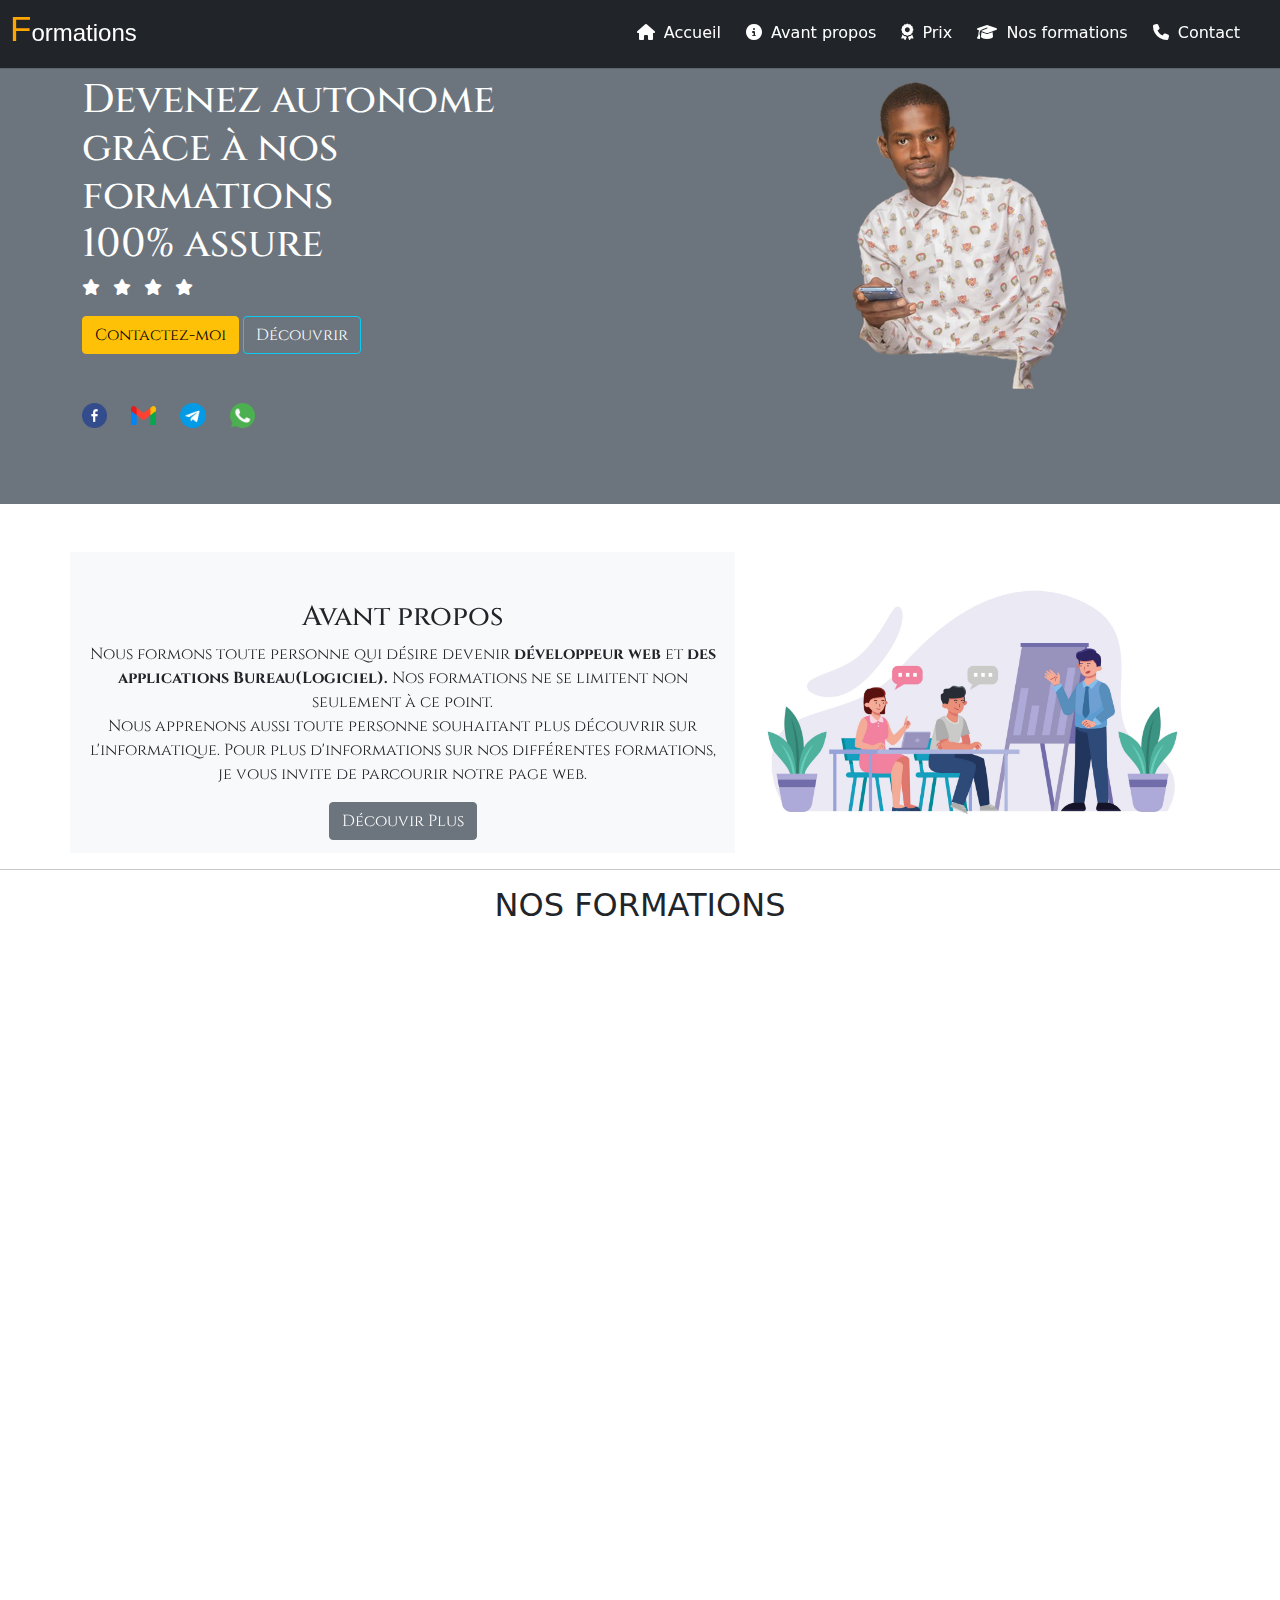
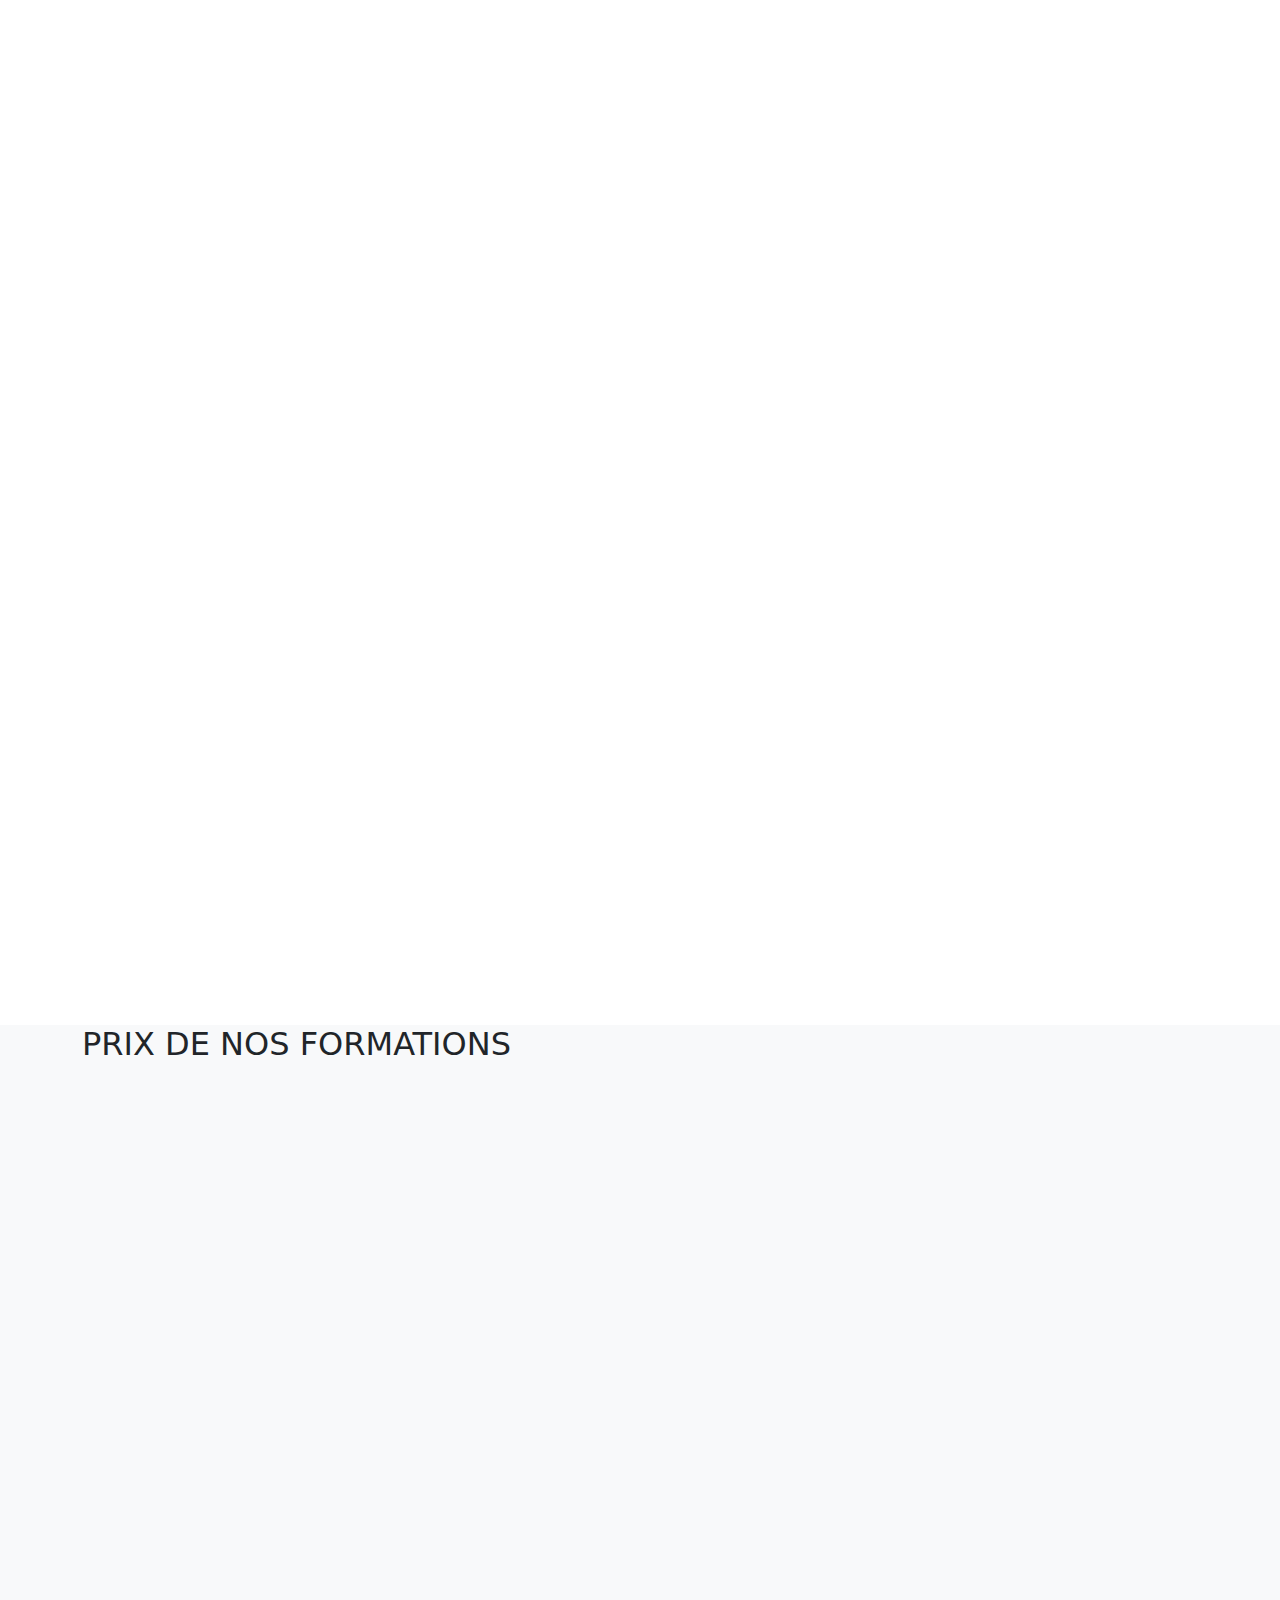
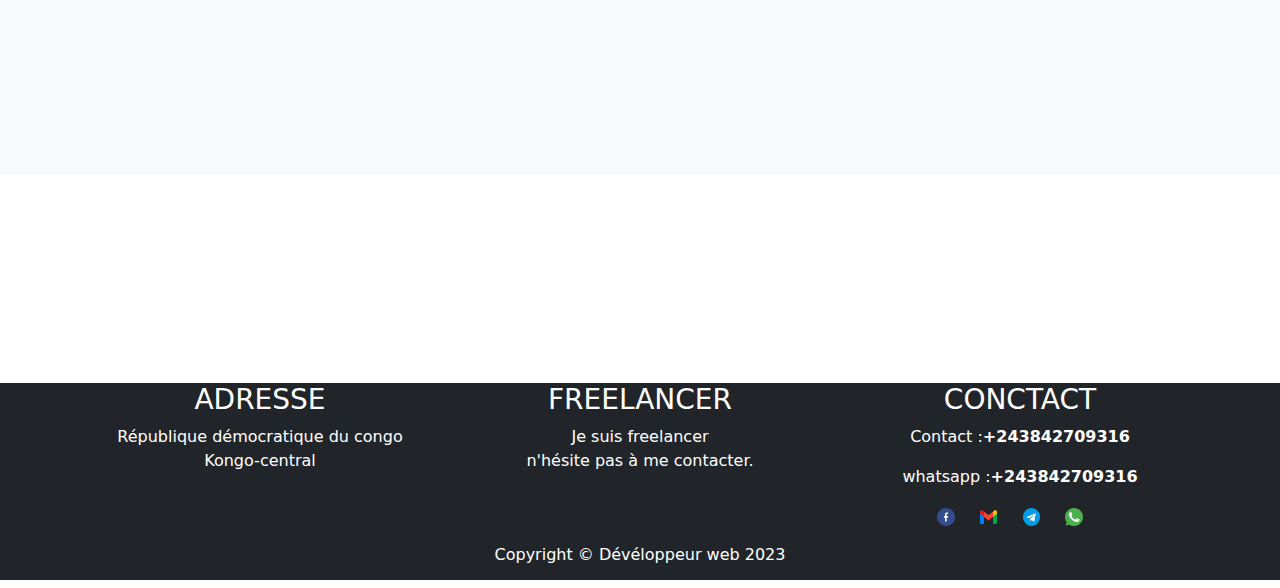
==== Formation.html @ 8c653d46 "premier Modification" ====
<!DOCTYPE html>
<html lang="fr">
<head>
    <meta charset="UTF-8">
    <meta name="viewport" content="width=device-width, initial-scale=1.0">
    <link rel="preconnect" href="https://fonts.googleapis.com">
<link rel="preconnect" href="https://fonts.gstatic.com" crossorigin>
<link href="https://fonts.googleapis.com/css2?family=Cinzel:wght@600&display=swap" rel="stylesheet">
    <link rel="preconnect" href="https://fonts.googleapis.com">
<link rel="preconnect" href="https://fonts.gstatic.com" crossorigin>
<link href="https://fonts.googleapis.com/css2?family=Poltawski+Nowy&display=swap" rel="stylesheet"> 
<link href="https://unpkg.com/aos@2.3.1/dist/aos.css" rel="stylesheet">
    <link rel="stylesheet" href="css/bootstrap.min.css">
    <link rel="stylesheet" href="fontAwsome/css/all.css">
    <title>Mes formations et leurs prix</title>
    <style>
        *{
            margin: 0;
            padding: 0;
            box-sizing: border-box;
        }
        body{
          background: #fff;
        }
      
        .navbar{
    box-shadow: 1px 1px 1px 1px;
    background-color: white;
    opacity: 5;
    z-index: 1;
    
}
nav h4{
    font-family: -apple-system, BlinkMacSystemFont, 'Segoe UI', Roboto, Oxygen, Ubuntu, Cantarell, 'Open Sans', 'Helvetica Neue', sans-serif;
}
nav h4::first-letter{
    font-size: 35px;
    color: orange;
}

.lien a:active{
  color: red;
}


.lien {
    margin-right: 20px;
   
}
.lien a{
    margin-right: 20px;
    text-decoration: none;
    color: #fff;
   
}
.navbar span{
    margin-left: 10px;
}
        .container-fluid{
            margin: 0;
            padding: 0;
        }
     
 

.menu img {
  width: 10%;
}

i{
  margin-right: 9px;
}

.cardre-img img {
  width: 8%;
}
.img-formation{
  width: 7%;
}
.haut{
    display: flex;
   justify-content: space-around;
    align-items: center;
   
    
}
.bar-menu{
  display: none;
  font-size: 35px;
    margin-right: 10px;
}
 
.sociaux img{
    width: 5%;
    margin-right: 20px;
}

.formulaire{
    display: flex;
    flex-direction: column;
}
.avantPropos{
  font-family: 'Cinzel', serif;
  
}
.message{
  font-family: 'Cinzel', serif;
}
.bar-ferme{
  font-size: 35px;
    margin-right: 10px;
    display: none;
    transition: 0.5s ease-in-out;
    
}

.vert{
   
   padding:2px;
   color: white;
   margin-top: 5px;

}
small{
   display: block;
}


@media screen and (max-width:991px){
  .haut{
    display: flex;
          flex-direction: column-reverse;
  }
  .img-formation{
        display: none;
    }

}

@media screen and (max-width:858px){
  .haut{
    display: flex;
          flex-direction: column-reverse;
  }

}

@media screen and (max-width:827px){
  .lien{
    display: flex;
          flex-direction: column;
          position: absolute;
          align-items: flex-start;
          left: 0;
          top: 100%;
          border-right: 1px solid wheat;
          padding:10px;
          background: #1ec;
          height:300px;
          width: 100vw;
          transform: translateY(-200%);
          transition: 0.5s ease-in-out;
  }
  .lien a{
    padding-bottom: 10px;
    font-size: 20px;
  }
  .bar-menu{
  display:block;
}
  .ameneMenu{
    transform: translate(0%);
 
}

  
  
  
}

@media screen and (max-width:768px){
    .img-formation{
        display: none;
    }

    .descrendre{
      margin-top: 20px;
    }
}
@media screen and (max-width:611px){
  
    .image{
        width: 420px;
        
  }

  .image img{
        width: 420px;
      
    }

}
@media screen and (max-width:375px) {
  .text{
    color: #fff;
    text-align:start !important;
  }
  .text-uppercase{
    text-align:start !important;
  }
  .s2{
    text-align:start !important;
  
}
.dis{
  display: none;
}
.image{
  margin-right: 120px;
}
.sociaux img{
  width: 10%;
}
.img-formation{
  width: 5%;
}
}
@media screen and (width:280px) {
  .image{
  margin-right: 120px;
}
  
}
    </style>
</head>
<body>
     <!--lien-->
     <nav class="navbar bg-dark position-fixed w-100">
      <span><h4 class="text-white">Formations</h4></span>
      <div class="lien">
        <a href="index.html"><i class="fa fa-home"></i>Accueil</a>
        <a href="#Apropos" class="enleve1">  <i id="i" class="fa fa-info-circle"></i>Avant propos</a>
        <a href="#prix" class="enleve2"><i class="fa fa-award"></i>Prix</a>
        <a href="#formation" class="enleve3"><i class="fa fa-graduation-cap"></i>Nos formations</a>
        <a href="#contact" class="enleve4"><i id="i" class="fa fa-phone"></i>Contact</a>
      </div>
      <h3 class="bar-menu text-white"> <i class="fa fa-bars"></i></h3>
      <h3 class="bar-ferme text-white"> <i class="fa fa-times"></i></h3>
    </nav>




  <!--formation-->
  <div class="container-fluid bg-secondary p-5 text-white">
    <div class="container haut">
          <div class="message">
            <h1> Devenez autonome grâce à nos formations <br>100% assure</h1>
            <div>
        <i class="fa fa-star " aria-hidden="true"></i>
        <i class="fa fa-star " aria-hidden="true"></i>
        <i class="fa fa-star " aria-hidden="true"></i>
        <i class="fa fa-star " aria-hidden="true"></i>
      </div>
            <a href="#contact" class="btn btn-warning mt-3" >Contactez-moi</a>
            <a href="#formation" class="btn btn-outline-info mt-3 text-white" >Découvrir</a>
            <div class="sociaux mt-5">
              <a href="https://web.facebook.com/profile.php?id=100079766285257&sk=about_contact_and_basic_info"><img src="media/facebook.png" alt=""></a>
              <a href="mailto:mlelonkongo@gmail.com"><img src="media/gmail.png" alt=""></a>
              <a href=""><img src="media/telegram.png" alt=""></a>
              <a href="https//wa.me/842709316"><img src="media/whatsapp.png" alt=""></a>
            </div>
          </div>
          
      <div class="image">
        <img src="images/DSC_2250_prev_ui.png" alt="" class="">
      
        
      </div>
    </div>
  </div>


<!--Avant propos-->
<div class="container-fluid ">
  <div class="container mt-5">
    <div class="row">
    <div class="col-md-7  text-center bg-light pt-5 avantPropos" data-aos="flip-left">
      <h3 id="Apropos">Avant propos</h3>
      <P>Nous formons toute personne qui désire devenir <b> développeur web </b> et <b> des applications Bureau(Logiciel). </b> Nos formations ne se limitent non seulement à ce point. <br>
         Nous apprenons aussi toute personne souhaitant  plus découvrir sur l'informatique. Pour plus d'informations sur nos différentes formations, je  vous invite de parcourir notre page web. </P>
    <a href="#formation" class="btn btn-secondary">Découvir Plus</a>
        </div>

    <div class="col-md-5   text-center" data-aos="flip-left">
      <img src="images/bg.jpg" class="img-fluid" alt="">
    </div>
  </div>              
  </div>


</div>
 <!--formation-->
 <hr>
<div class="container-fluid mescarte">
  <h2 id="formation" class="text-center nosformation"> NOS FORMATIONS</h2>
 <div class="container">

  <div class="row d-flex justify-content-center py-4 p-2">
    <!--Ma prémiere carte-->
      <div class="col-md-5 bg-light shadow me-2 p-3 mt-5 border-5"  data-aos="flip-up">
          <div class="cardre-img py-2 ">
              <img src="icon/2303128_bookmark_favourite_marked_special_star_icon (1).png" alt="">
              <img src="icon/2303128_bookmark_favourite_marked_special_star_icon (1).png" alt="">
              <img src="icon/2303128_bookmark_favourite_marked_special_star_icon (1).png" alt="">
             
          </div>
          <h4 class="text-primary">Devenez développeur de site web  avec HTML5 et CSS3 et Apprenez à concevoir des sites web reponsives</h4>
          <p>Nous formons  toute personne qui désire  dévenir  developpeur  de site web  avec HTML5 et CSS3 pendant <b>  1 mois </b> et devenir professionnel ou professionnelle</p>
          <a href="#contact" class="btn btn-primary m-2"><i id="i" class="fa fa-phone"></i>Contactez-moi</a>
          
           
            
      </div>

  <!--Ma deuxième carte-->
      <div class="col-md-5 bg-light mt-5 shadow p-3 "  data-aos="flip-up">
          <div class="cardre-img py-2">
              <img src="icon/2303128_bookmark_favourite_marked_special_star_icon (1).png" alt="">
              <img src="icon/2303128_bookmark_favourite_marked_special_star_icon (1).png" alt="">
              <img src="icon/2303128_bookmark_favourite_marked_special_star_icon (1).png" alt="">
          </div>
          <h4 class="text-primary  ">commencez,développez et créez vos sites web rapiditement avec le framework Bootstrap 5</h4>
          <p>Nous formons egalement toute personne avec Bootstrap 5 désirant créer des sites web et de page web fantastique, facilement et rapidement en seulement <b> 3 semaines </b></p>
          <a href="#contact" class="btn btn-light shadow text-info  m-2"><i id="i" class="fa fa-phone"></i>Contactez moi</a>
      </div>



    <!--Ma troisième carte-->
        <div class="col-md-5 bg-light shadow me-2 p-3 mt-5"  data-aos="flip-up">
          <div class="cardre-img py-2">
              <img src="icon/2303128_bookmark_favourite_marked_special_star_icon (1).png" alt="">
              <img src="icon/2303128_bookmark_favourite_marked_special_star_icon (1).png" alt="">
              <img src="icon/2303128_bookmark_favourite_marked_special_star_icon (1).png" alt="">
          </div>
          <h4 class="text-primary  ">Devenez  developpeur front-end,en apprenant le langage javascript pour concevoir de sites web dynamique  </h4>
          <p>Nous  formons aussi, toute personne  désirant devenir développeur web front-end, de  maitriser le  langage javascript enfin de concevoir de sites web dynamiques en <b>1 mois</b></p>
          <a href="#contact" class="btn btn-success shadow m-2"><i id="i" class="fa fa-phone"></i>Contactez moi</a>
        </div>
     


    <!--Ma quatrième carte-->
      <div class="col-md-5  bg-light shadow p-3 mt-5"  data-aos="flip-up">
        <div class="cardre-img ">
            <img src="icon/2303128_bookmark_favourite_marked_special_star_icon (1).png" alt="">
            <img src="icon/2303128_bookmark_favourite_marked_special_star_icon (1).png" alt="">
            <img src="icon/2303128_bookmark_favourite_marked_special_star_icon (1).png" alt="">
        </div>
        <h4 class="text-primary  ">Apprendre à connecter vos sites web avec une base de donnée en utilisant le langage de programmation PHP</h4>
        <p>Apprenez à interagir avec une base de donnée, en connectant vos sites web  avec ce dernier(base de donnée), nous vous formons à manipuler le langage de programmation PHP, afin de réaliser cette connexion.
          
        </p>
        <a href="#contact" class="btn btn-danger m-2"><i id="i" class="fa fa-phone"></i>Contactez moi</a>
      </div>

    



       <!--Ma cinquieme carte-->
       <div class="col-md-5 bg-light shadow me-2 p-3 mt-5"  data-aos="flip-up">
        <div class="cardre-img py-2">
            <img src="icon/2303128_bookmark_favourite_marked_special_star_icon (1).png" alt="">
            <img src="icon/2303128_bookmark_favourite_marked_special_star_icon (1).png" alt="">
            <img src="icon/2303128_bookmark_favourite_marked_special_star_icon (1).png" alt="">
        </div>
        <h4 class="text-primary  ">Apprenez et maitrisez  à installer un système windows et à interconnecter des ordinateurs via un reséau local </h4>
        <p>Nous vous formons, à installer des systèmes exploitations windows et l'interconnection des machines entre eux via un réseau informatique enfin de partager les données entre des ordinateur  en <b> une semaine</b></p>
        <a href="#contact" class="btn btn-secondary shadow m-2"><i id="i" class="fa fa-phone"></i>Contactez moi</a>
      </div>
   


  <!--Ma sixieme carte-->
    <div class="col-md-5  bg-light shadow p-3 mt-5"  data-aos="flip-up">
      <div class="cardre-img py-2">
          <img src="icon/2303128_bookmark_favourite_marked_special_star_icon (1).png" alt="">
          <img src="icon/2303128_bookmark_favourite_marked_special_star_icon (1).png" alt="">
          <img src="icon/2303128_bookmark_favourite_marked_special_star_icon (1).png" alt="">
      </div>
      <h4 class="text-primary  ">Création des setup</h4>
      <br class="dis">
      <br class="dis">
      <p>Apprenez et maîtrisez  à créer des setup de tout le programme de A et Z grâce à nos formations, pour une durée une semaine </b>
      </p>
      <a href="#contact" class="btn btn-info descrendre m-2"><i id="i" class="fa fa-phone"></i>Contactez moi</a>
    </div>






     <!--Ma septième carte-->
     <div class="col-md-5 bg-light shadow me-2 p-3 mt-5"  data-aos="flip-up">
      <div class="cardre-img py-2">
          <img src="icon/2303128_bookmark_favourite_marked_special_star_icon (1).png" alt="">
          <img src="icon/2303128_bookmark_favourite_marked_special_star_icon (1).png" alt="">
          <img src="icon/2303128_bookmark_favourite_marked_special_star_icon (1).png" alt="">
      </div>
      <h4 class="text-primary  ">Apprenez les bases de langage Java et du C#, et devenez un créateur des application  bureau(ordinateur) en concevant de logiciels avec ces derniers  </h4>
      <p>Apprenez les bases de langages java et C# concevoir des applications d'entreprises  avec ce dernier en <b>1 mois</b></p>
      <a href="#contact" class="btn btn-secondary shadow m-2"><i id="i" class="fa fa-phone"></i>Contactez moi</a>
    </div>
 


<!--Ma huitiem carte-->
  <div class="col-md-5  bg-light shadow p-3 mt-5"  data-aos="flip-up">
    <div class="cardre-img py-4">
        <img src="icon/2303128_bookmark_favourite_marked_special_star_icon (1).png" alt="">
        <img src="icon/2303128_bookmark_favourite_marked_special_star_icon (1).png" alt="">
        <img src="icon/2303128_bookmark_favourite_marked_special_star_icon (1).png" alt="">
    </div>
    <h4 class="text-primary  ">Apprenez l'algorithme et les bases du langage python</h4>
    <p>Apprenez et maîtrisez  les bases d'algorithme enfin de nager dans le monde de la programmation et Apprenez le langage python en <b> 4 semaines</b>  et <b> 2 semaines</b> pour d'algorithmique
    </p>
    <a href="#contact" class="btn btn-info descrendre m-2"><i id="i" class="fa fa-phone"></i>Contactez moi</a>
  </div>
    </div>
</div>
</div>

  </div>


</div>

<!--PRIX DE NOS FORMATIONS-->
<div class="container-fluid justify-content-center bg-light">
  <div class="container ">
    <h2 id="prix" class="prixFormation">PRIX DE NOS FORMATIONS</h2>
    <dv class="container">
      <div class="row">
      <!--1-->
        <div class="col-md-4 bg-white text-center mt-3 shadow p-2" data-aos="flip-left"
        data-aos-easing="ease-out-cubic"
        data-aos-duration="2000">
          <h5 class="text-center">HTML5 ET CSS3</h5>
          <p>48.000fc au lieu de <del>50.000fc</del>  <br> pour un mois</p>
         

             <div class="icon bg-primary mb-2">
              <i class="fa fa-arrow-right"></i>
             </div>
        </div>
 

 <!--2-->
        <div class="col-md-4 bg-white text-center  mt-3 shadow p-2"data-aos="flip-left"
        data-aos-easing="ease-out-cubic"
        data-aos-duration="2000">
          <h5 class="text-center">BOOSTSTRAP 5</h5>
          <p>40.000fc au lieu de <del>43.000fc</del> <br> pour 3 semaines</p>
             <div class="icon bg-info">
              <i class="fa fa-arrow-right"></i>
             </div>
        </div>
 <!--3-->
        <div class="col-md-4 bg-white text-center  mt-3 shadow p-2" data-aos="flip-left"
        data-aos-easing="ease-out-cubic"
        data-aos-duration="2000">
          <h5 class="text-center">JAVASCRIPT</h5>
          <p>46.000fc au lieu de <del>48.000fc</del> <br> pour 1 mois </p>
             <div class="icon bg-success">
              <i class="fa fa-arrow-right"></i>
              
             </div>
        </div>

        <!--4-->
        <div class="col-md-4 bg-white text-center  mt-3 shadow p-2" data-aos="flip-left"
        data-aos-easing="ease-out-cubic"
        data-aos-duration="2000">
          <h5 class="text-center">PHP</h5>
          <p>42.000fc au lieu de <del>45.000fc</del> <br>  pour 1 mois </p>
          <br>
             <div class="icon bg-danger">
              <i class="fa fa-arrow-right"></i>
              
             </div>
        </div>
        <!--5-->
        <div class="col-md-4 bg-white text-center  mt-3 shadow p-3" data-aos="flip-left"
        data-aos-easing="ease-out-cubic"
        data-aos-duration="2000">
          <h5 class="text-center">Creation d'un Setup</h5>
      <p>Creation d'un setup(installateur) à 15.000fc au lieu de   <del>21.000fc</del>  pour une semaine </p>
             <div class="icon bg-warning">
              <i class="fa fa-arrow-right"></i>
               </div>
        </div>
        <!--6-->
        <div class="col-md-4 bg-white text-center  mt-3 shadow p-1" data-aos="flip-left"
        data-aos-easing="ease-out-cubic"
        data-aos-duration="2000">
          <h5 class="text-center">CREATION DES APPLICATIONS BUREAU AVEC JAVA</h5>
          <p>45.000fc au lieu de <del>50.000fc</del> pour 1 mois  </p>
          <br>
             <div class="icon bg-primary mb-2">
              <i class="fa fa-arrow-right"></i>
             
             </div>
        </div>
 <!--7-->
 <div class="col-md-4 bg-white text-center mt-3 shadow p-1" data-aos="flip-left"
 data-aos-easing="ease-out-cubic"
 data-aos-duration="2000">
  <h5 class="text-center">CREATION DES APPLICATIONS BUREAU AVEC C#</h5>
  <p>45.000fc au lieu de <del>50.000fc</del> <br>  pour 1 mois </p>
     <div class="icon bg-primary">
      <i class="fa fa-arrow-right"></i>
      
     </div>
</div>
 

<!--8-->
<div class="col-md-4 bg-white text-center mt-3 shadow p-1"data-aos="flip-left"
data-aos-easing="ease-out-cubic"
data-aos-duration="2000">
  <h5 class="text-center">INSTALLATION DE SYSTEME D'EXPLOITATION</h5>
  <p>19.500fc au lieu de <del>25.000fc</del> <br> pour une semaine </p>
     <div class="icon bg-primary">
      <i class="fa fa-arrow-right"></i>
      
     </div>
</div>
 <!--9-->
 <div class="col-md-4 bg-white text-center mt-3 shadow" data-aos="flip-left"
 data-aos-easing="ease-out-cubic"
 data-aos-duration="2000">
  <h5 class="text-center texte">INSTALLATION DES LOGICIELS ET TELECHARGEMENT DES LOGICIELS</h5>
  <p>10.000fc au lieu de <del>15.000fc</del> <br> pour une semaine </p>
     <div class="icon bg-primary">
      <i class="fa fa-arrow-right"></i>
      
     </div>
</div>
 <!--10-->
 <div class="col-md-4 bg-white text-center mt-3 shadow" data-aos="flip-left"
 data-aos-easing="ease-out-cubic"
 data-aos-duration="2000">
  <h5 class="text-center">BASE DE PYTHON</h5>
  <p>25.000fc au lieu de <del>35.000fc</del> <br> pour 3 semaines</p>
     <div class="icon bg-primary">
      <i class="fa fa-arrow-right"></i>
      
     </div>
</div>
 <!--11-->
 <div class="col-md-4 bg-white text-center mt-3 shadow" data-aos="flip-left"
 data-aos-easing="ease-out-cubic"
 data-aos-duration="2000">
  <h5 class="text-center">BASE D'ALGORITHME</h5>
  <p>26.000fc au lieu de <del>35.000fc</del> <br> pour 3 semaines </p>
     <div class="icon bg-primary">
      <i class="fa fa-arrow-right"></i>
      <a href="" class="text-dark"></a>
     </div>
</div>

<div class="col-md-4 bg-white text-center mt-3 shadow" data-aos="flip-left"
data-aos-easing="ease-out-cubic"
data-aos-duration="2000">
  <h5 class="text-center">APPRENDRE WORD</h5>
  <p>35.000fc au lieu de <del>38.000fc</del> </p>
     <div class="icon bg-primary">
      <i class="fa fa-arrow-right"></i>
     
     </div>
</div>   
      </div>
    </dv>
  </div>
</div>


<div class="container justify-content-center">
  <div class="row">
    <div class="col-md-4  text-center mt-3 shadow" data-aos="flip-left"
    data-aos-easing="ease-out-cubic"
    data-aos-duration="2000">
      <h5 class="text-center">INTERCONNECTION DES ORDINATEUR VIA UN RESEAU LOCAL</h5>
      <p>30.000fc au lieu de <del>33.000fc</del>  pour une semaine </p>
         <div class="icon bg-secondary">
          <i class="fa fa-arrow-right"></i>
         </div>
    </div>

    <div class="col-md-4 text-center mt-3 shadow" data-aos="flip-left"
    data-aos-easing="ease-out-cubic"
    data-aos-duration="2000">
      <h5 class="text-center">ANGULAR</h5>
      <p>40.000fc au lieu de <del>45.000fc</del><br> pour 4 semaines </p>
         <div class="icon bg-secondary">
          <i class="fa fa-arrow-right"></i>
         </div>
    </div>

    
    </div>
  </div>
</div>

<!--pied-->
 
<div class="container-fluid bg-dark mt-4">
<div class="container">
  <div class="row">
    <div class="col-md-4">
      <h3 class="text-white text-center">ADRESSE</h3>
        <p class="text-center text-white">République démocratique du congo <br> Kongo-central
          </p>
    </div>
    <div class="col-md-4">
      <h3 class="text-white text-center">FREELANCER</h3>
      <p class="text-center text-white">Je suis freelancer <br>n'hésite pas à me contacter.</p>
     
    </div>
    <div class="col-md-4 text-center">
      <h3 class="text-white" id="contact">CONCTACT</h3>
      <p class="text-center text-white"> Contact :<b>+243842709316</b></p>
                  <p class="text-center text-white"> whatsapp :<b>+243842709316</b></p>
                  <div class="sociaux text-center pb-3">
                    <a href="https://web.facebook.com/profile.php?id=100079766285257&sk=about_contact_and_basic_info"><img src="media/facebook.png" alt=""></a>
                     <a href="mailto:mlelonkongo@gmail.com"><img src="media/gmail.png" alt=""></a>
                     <a href=""><img src="media/telegram.png" alt=""></a>
                     <a href="https//wa.me/+243842709316"><img src="media/whatsapp.png" alt=""></a>
                  </div>
    </div>
  </div>
  <h6 class="text-center text-white pb-3">Copyright © Dévéloppeur web 2023</h6>
</div>
</div>
 


    <script defer src="js/bootstrap.min.js"></script>
    <script src="https://unpkg.com/aos@2.3.1/dist/aos.js"></script>
    <script> const lien=document.querySelector(".lien");
      const barmenu=document.querySelector(".bar-menu");
      const message=document.getElementById('message');
      const email=document.getElementById('email');
      const barFerme=document.querySelector('.bar-ferme');
      const enleve1=document.querySelector(".enleve1");
      const enleve2=document.querySelector(".enleve2");
      const enleve3=document.querySelector(".enleve3");
      const enleve4=document.querySelector(".enleve4");
      


      barmenu.addEventListener("click", ()=>{
         lien.classList.toggle('ameneMenu');
         barFerme.style.display="block";
       barmenu.style.display="none";
         
       
      })

      barFerme.addEventListener("click", ()=>{
         lien.classList.toggle('ameneMenu');
         barFerme.style.display="none";
         barmenu.style.display="block";

         
         
       
      })
          
      
     //enleve lors du click a
      enleve1.addEventListener("click",()=>{
        lien.classList.remove("ameneMenu");
        barFerme.style.display="none";
        barmenu.style.display="block";
       
      });
      enleve2.addEventListener("click",()=>{
        lien.classList.remove("ameneMenu");
        barFerme.style.display="none";
        barmenu.style.display="block";
       
      });
      enleve3.addEventListener("click",()=>{
        lien.classList.remove("ameneMenu");
        barFerme.style.display="none";
        barmenu.style.display="block";
       
      });
      enleve4.addEventListener("click",()=>{
        lien.classList.remove("ameneMenu");
        barFerme.style.display="none";
        barmenu.style.display="block";
       
      });
      


      

      const obs= new IntersectionObserver((ent) => {
          for (const entr of ent) {
            if(entr.isIntersecting){
              entr.target.animate([
              {transform: 'translateX(1000px)',opacity:0},
                {transform: 'translateY(0)',opacity:2},
                
              ], {
                duration:1500
            })
          }
          }
          
        })
        obs.observe(document.querySelector('.prixFormation'));


        const observer= new IntersectionObserver((enties) => {
          for (const entry of enties) {
            if(entry.isIntersecting){
              entry.target.animate([
                {transform: 'translateY(-100px)',opacity:0},
                {transform: 'translateY(0)',opacity:2},
              ], {
                duration:1500
            })
          }
          } 
        })
       
        observer.observe(document.querySelector('.image'));
      


        const observ= new IntersectionObserver((enties) => {
          for (const entry of enties) {
            if(entry.isIntersecting){
              entry.target.animate([
                {transform: 'translate(-100px)',opacity:0},
                {transform: 'translate(0)',opacity:2},
              ], {
                duration:1500
            })
          }
          } 
        })
       
        observ.observe(document.querySelector('.message'));
        observ.observe(document.querySelector('.nosformation'));
      

      
</script>
<script>
  AOS.init();
</script>
</body>
</html>
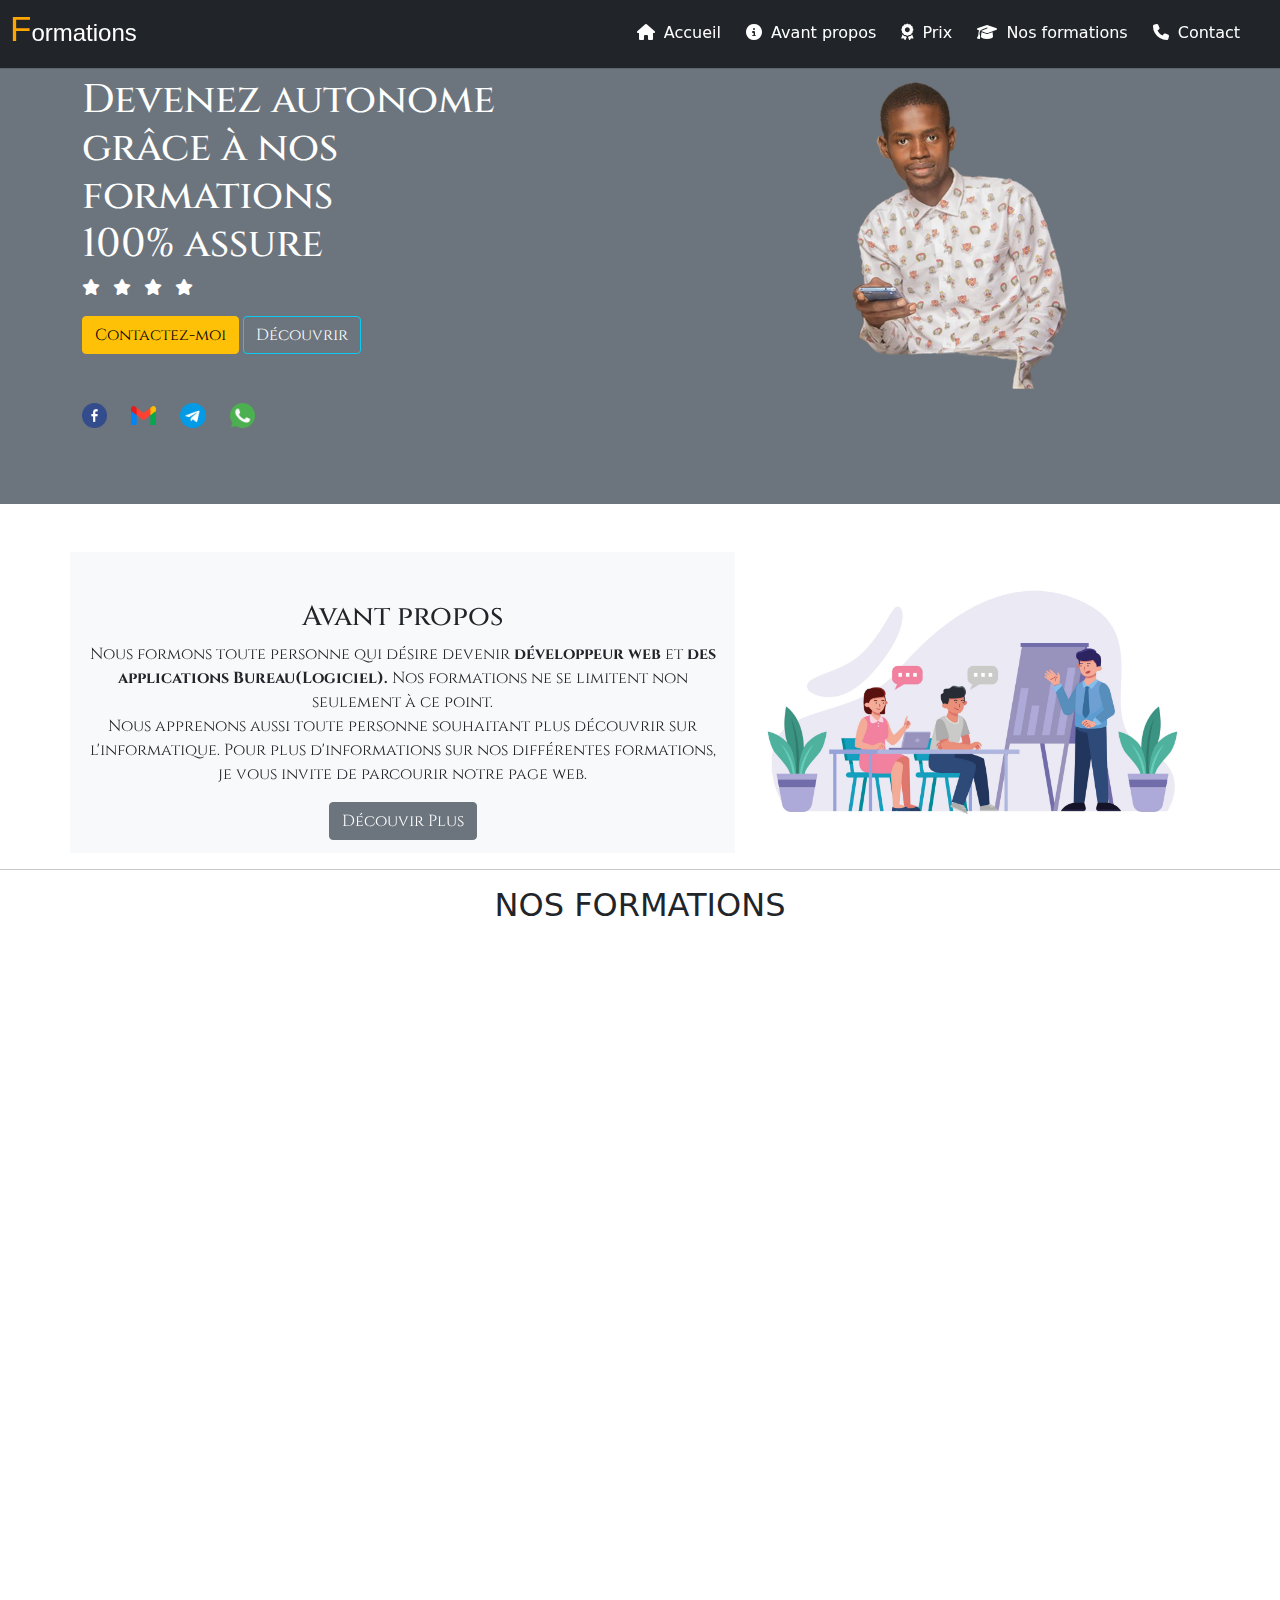
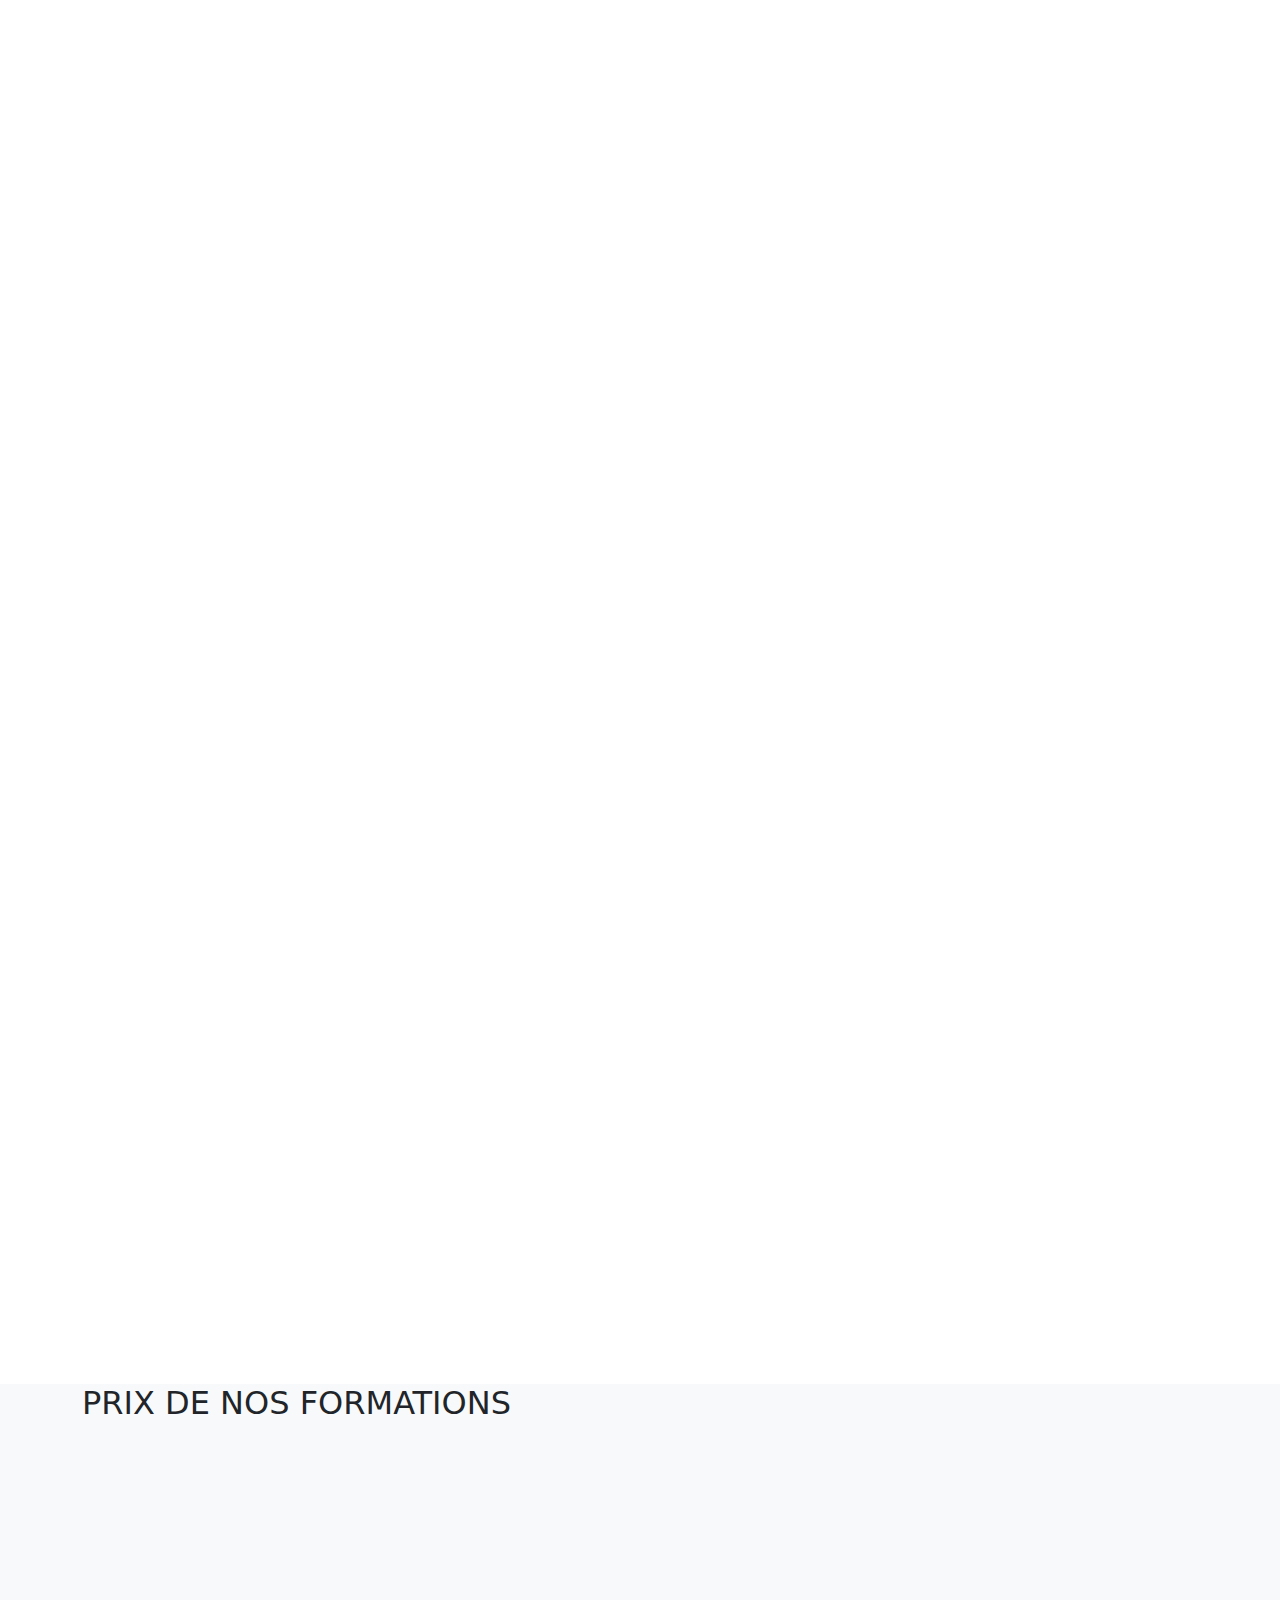
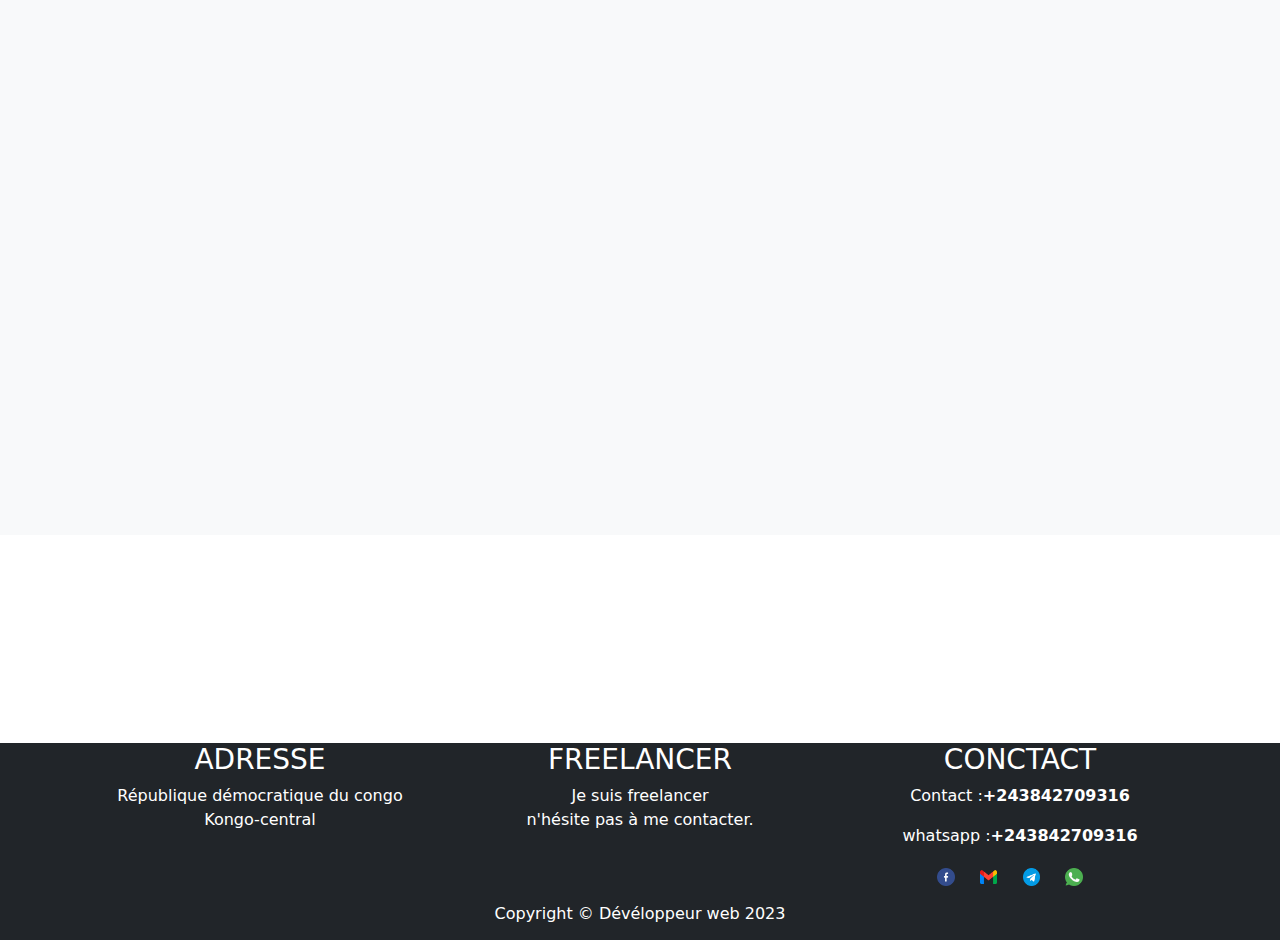
==== commit ef0180ed: "deuxieme modification" ====
--- a/Formation.html
+++ b/Formation.html
@@ -430,6 +430,22 @@
     <a href="#contact" class="btn btn-info descrendre m-2"><i id="i" class="fa fa-phone"></i>Contactez moi</a>
   </div>
     </div>
+</div>
+</div>
+
+<!-- neuf carte-->
+<div class="col-md-5  bg-light shadow p-3 mt-5"  data-aos="flip-up">
+  <div class="cardre-img py-4">
+      <img src="icon/2303128_bookmark_favourite_marked_special_star_icon (1).png" alt="">
+      <img src="icon/2303128_bookmark_favourite_marked_special_star_icon (1).png" alt="">
+      <img src="icon/2303128_bookmark_favourite_marked_special_star_icon (1).png" alt="">
+  </div>
+  <h4 class="text-primary  ">Apprenez l'algorithme et les bases du langage python</h4>
+  <p>Apprenez et maîtrisez  les bases d'algorithme enfin de nager dans le monde de la programmation et Apprenez le langage python en <b> 4 semaines</b>  et <b> 2 semaines</b> pour d'algorithmique
+  </p>
+  <a href="#contact" class="btn btn-info descrendre m-2"><i id="i" class="fa fa-phone"></i>Contactez moi</a>
+</div>
+  </div>
 </div>
 </div>
 
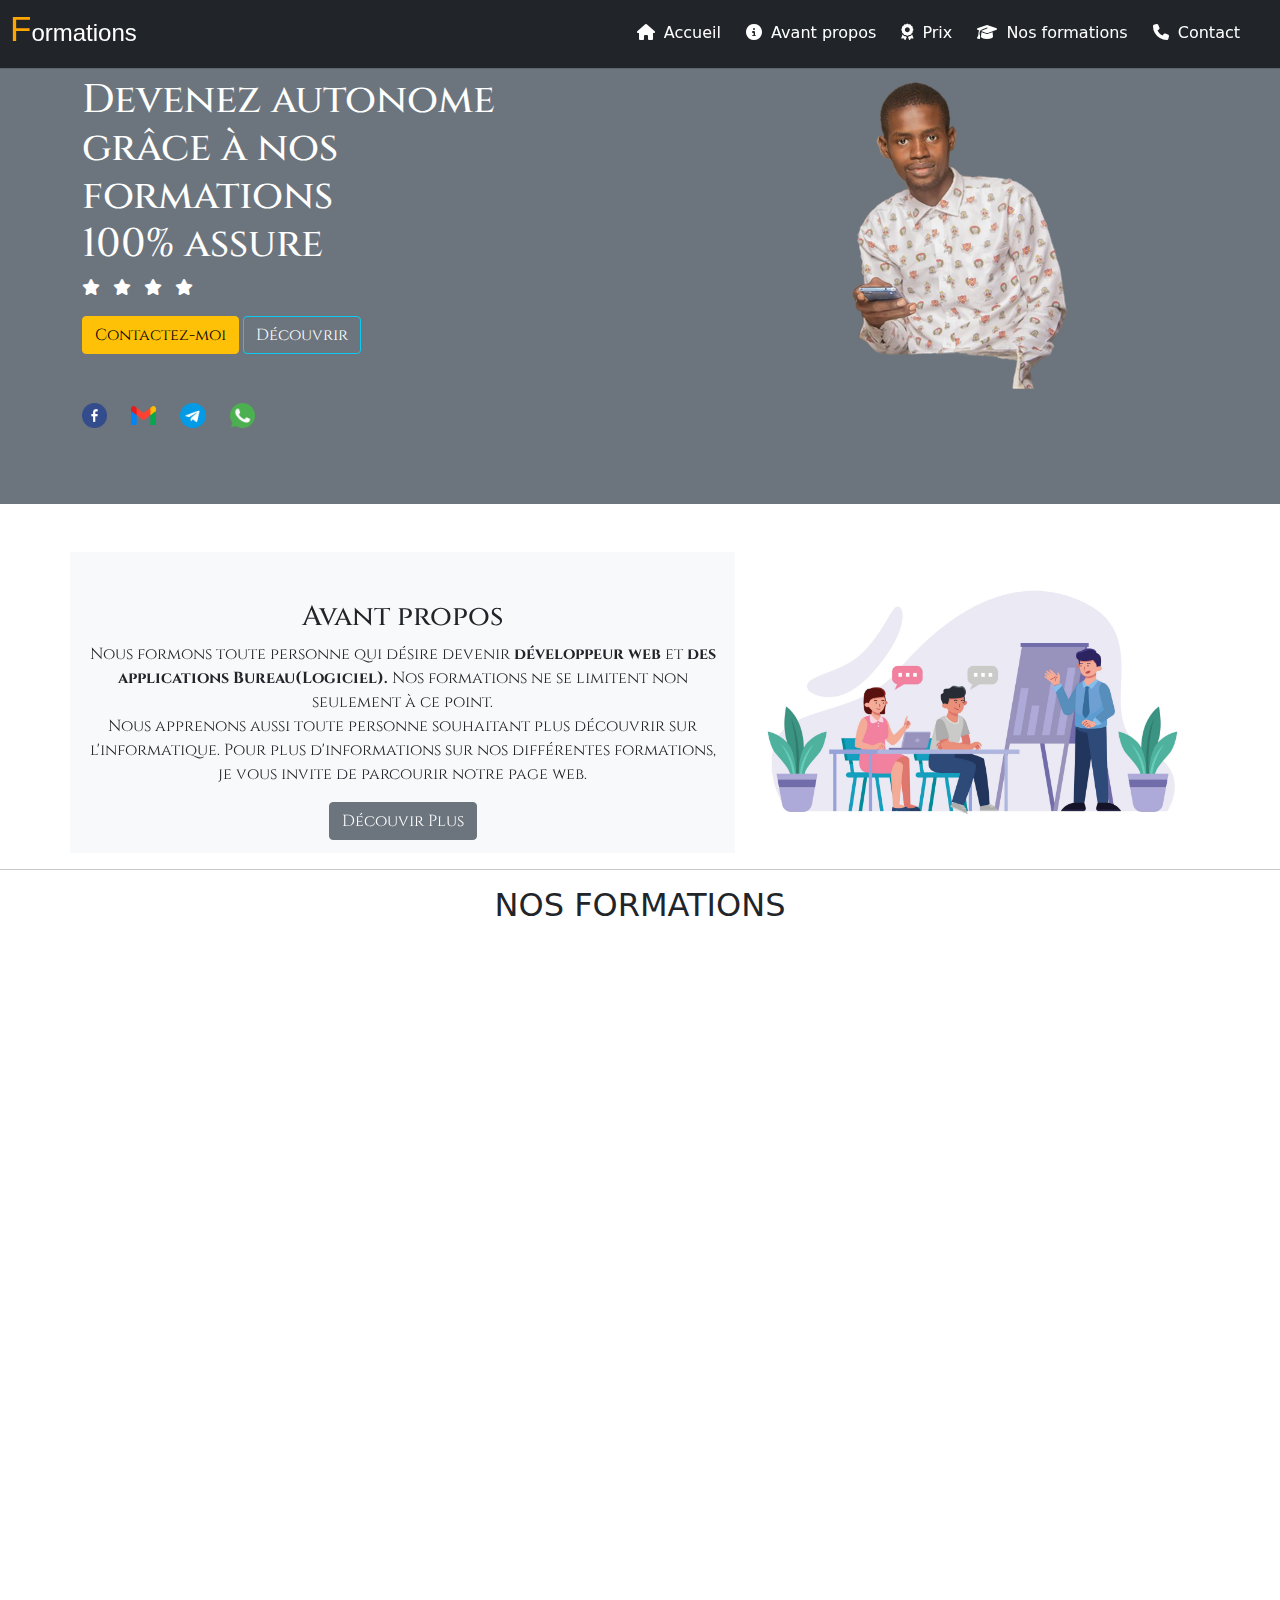
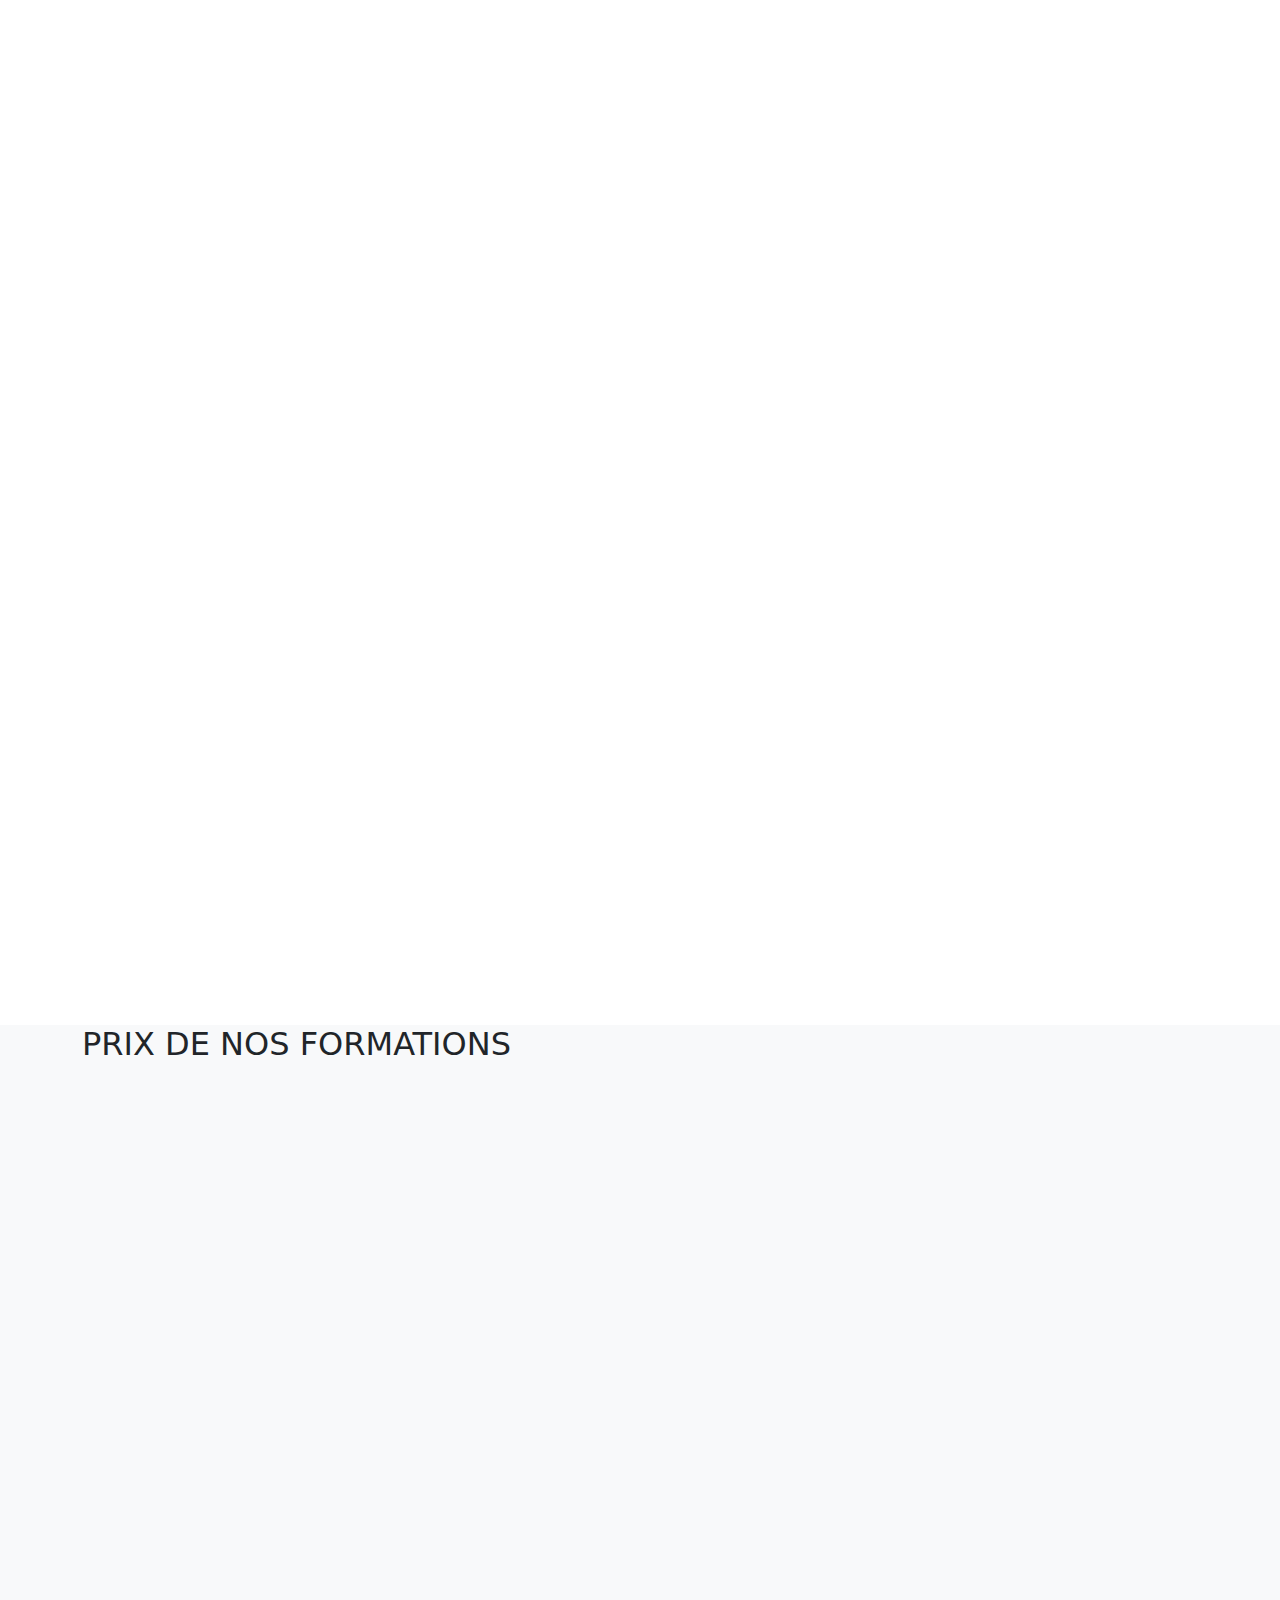
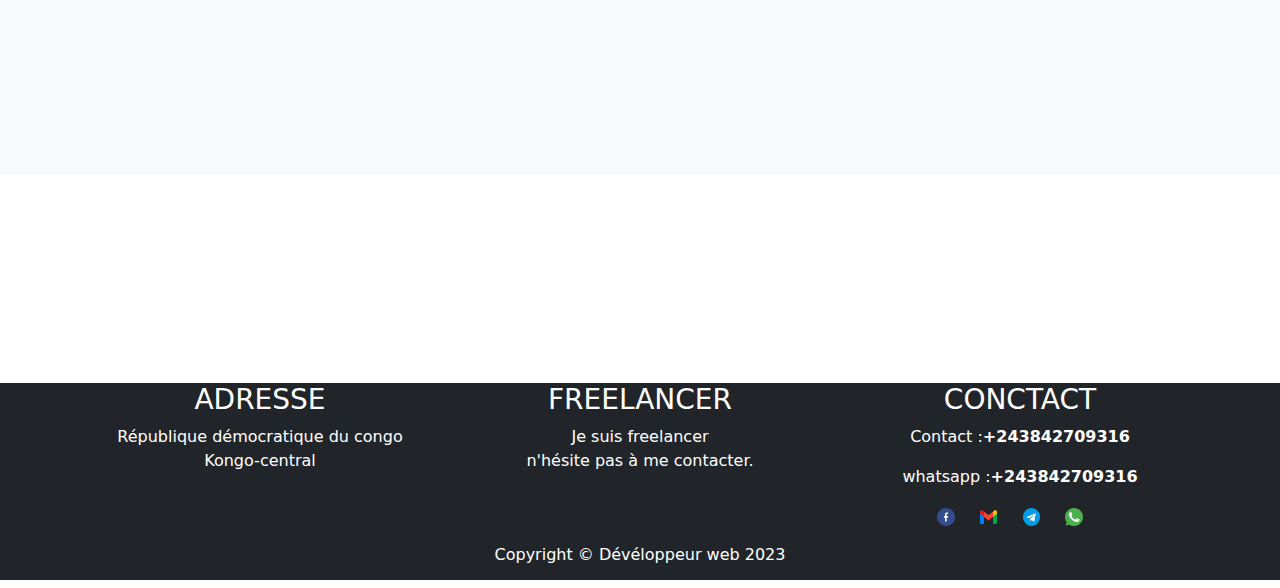
==== commit f8da89a6: "troisieme modification" ====
--- a/Formation.html
+++ b/Formation.html
@@ -433,21 +433,7 @@
 </div>
 </div>
 
-<!-- neuf carte-->
-<div class="col-md-5  bg-light shadow p-3 mt-5"  data-aos="flip-up">
-  <div class="cardre-img py-4">
-      <img src="icon/2303128_bookmark_favourite_marked_special_star_icon (1).png" alt="">
-      <img src="icon/2303128_bookmark_favourite_marked_special_star_icon (1).png" alt="">
-      <img src="icon/2303128_bookmark_favourite_marked_special_star_icon (1).png" alt="">
-  </div>
-  <h4 class="text-primary  ">Apprenez l'algorithme et les bases du langage python</h4>
-  <p>Apprenez et maîtrisez  les bases d'algorithme enfin de nager dans le monde de la programmation et Apprenez le langage python en <b> 4 semaines</b>  et <b> 2 semaines</b> pour d'algorithmique
-  </p>
-  <a href="#contact" class="btn btn-info descrendre m-2"><i id="i" class="fa fa-phone"></i>Contactez moi</a>
-</div>
-  </div>
-</div>
-</div>
+
 
   </div>
 
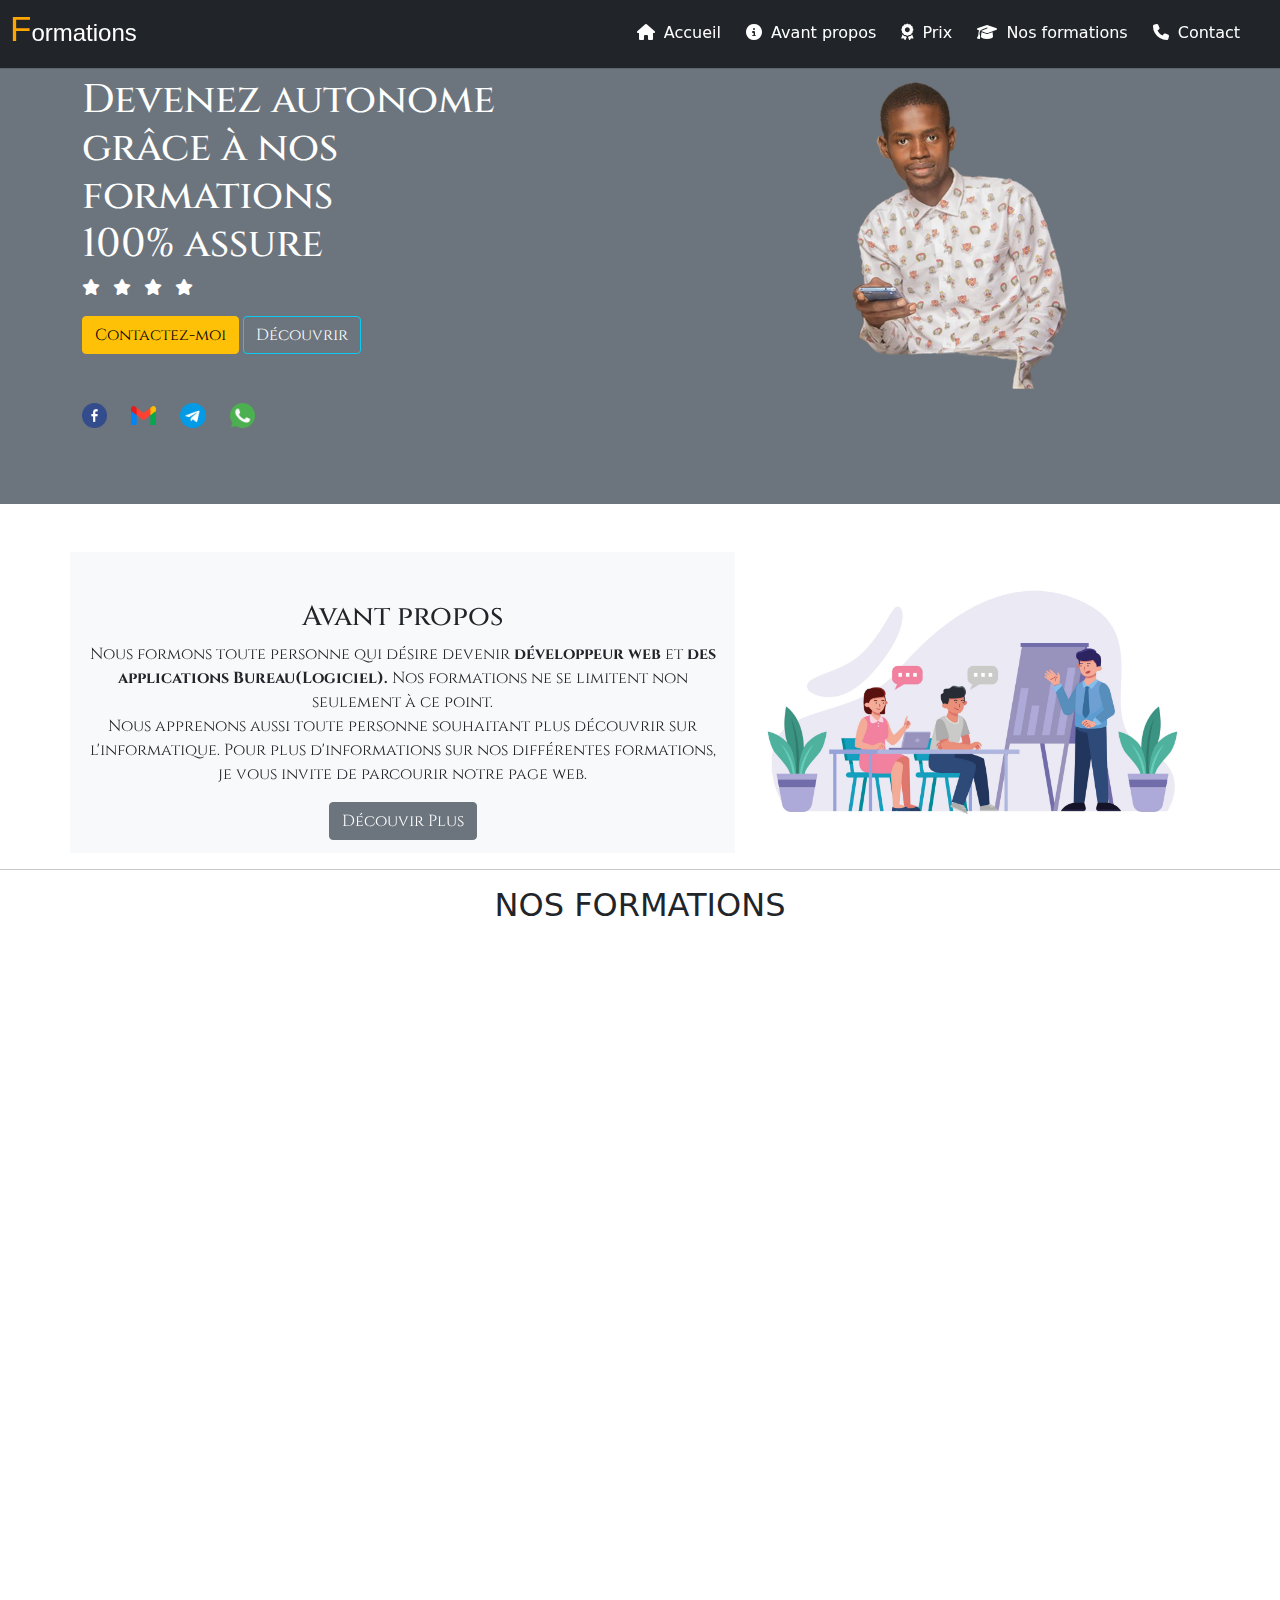
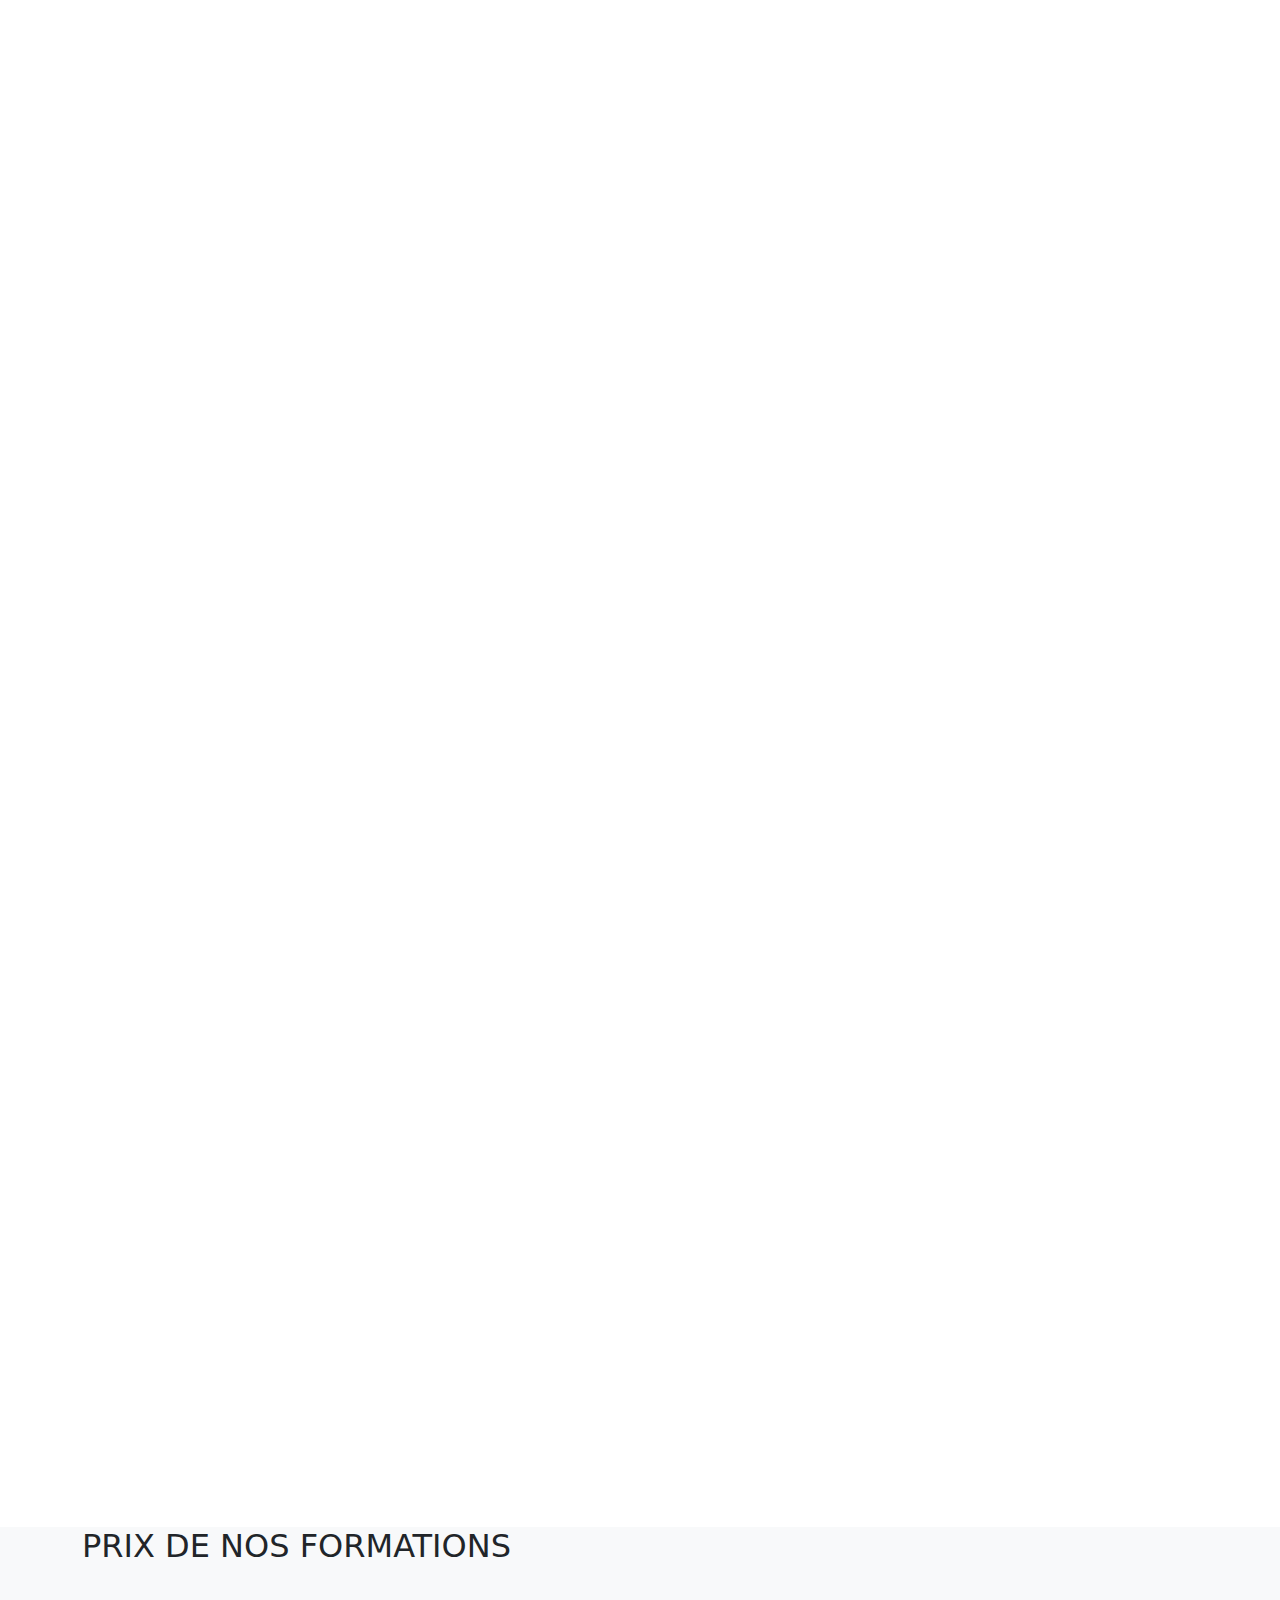
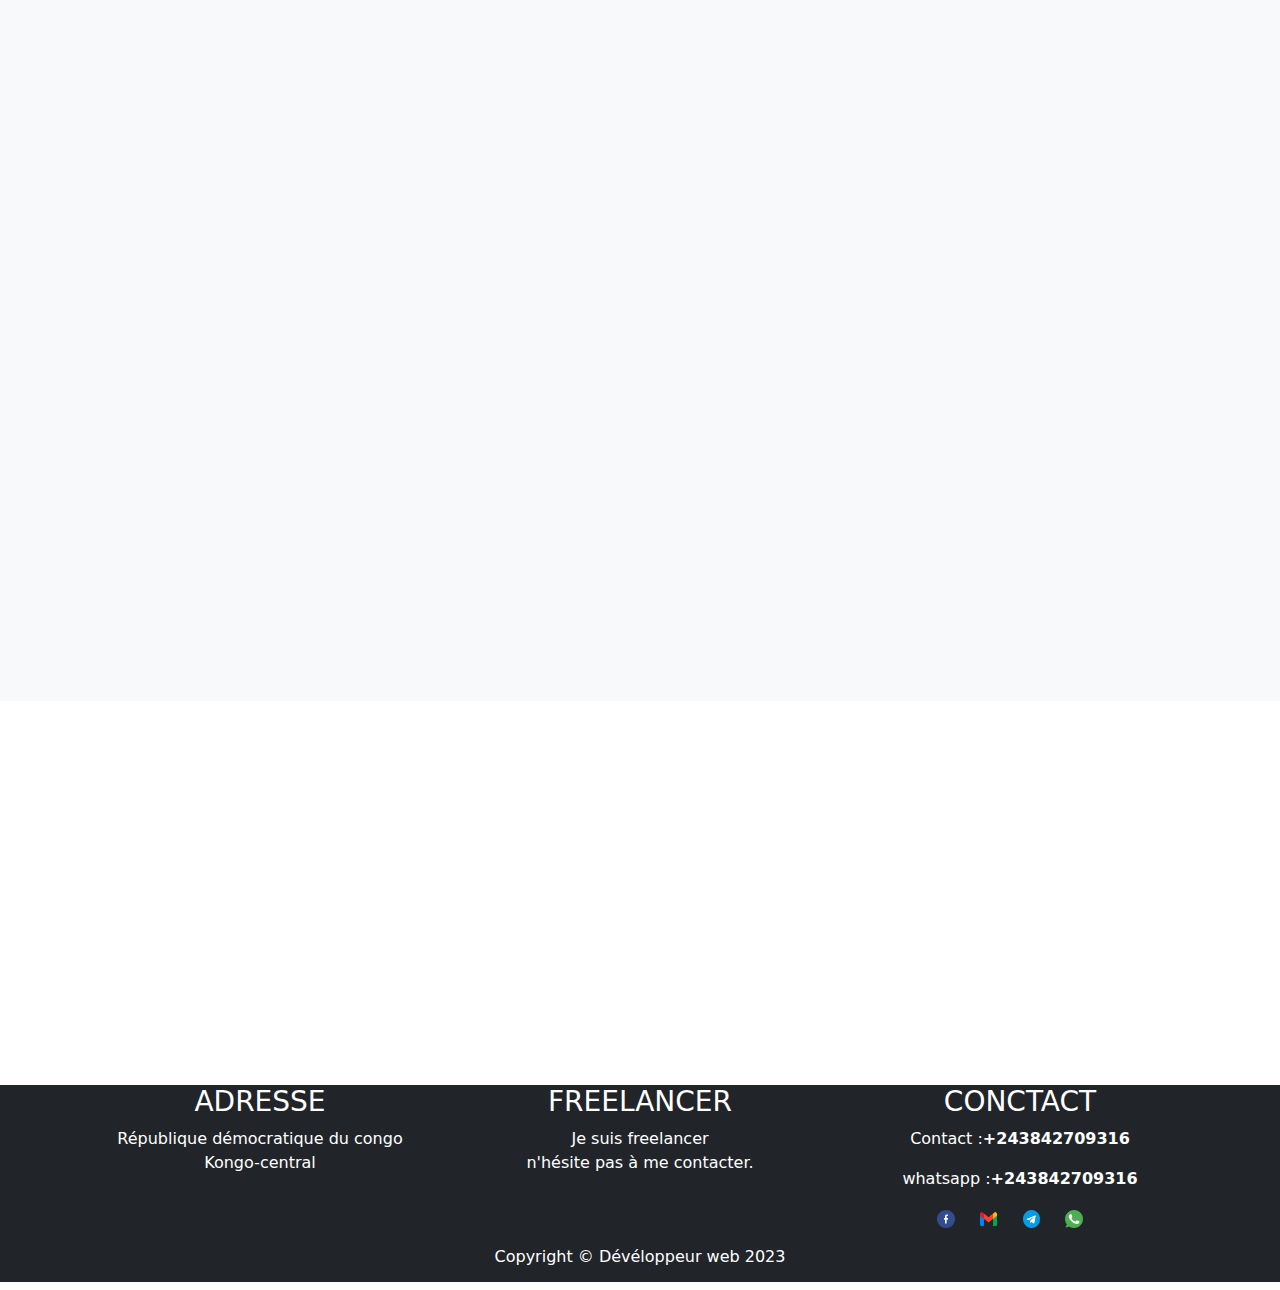
==== commit 2b6a2523: "ajoute de la carte formation des parametrage et des virus" ====
--- a/Formation.html
+++ b/Formation.html
@@ -377,7 +377,7 @@
             <img src="icon/2303128_bookmark_favourite_marked_special_star_icon (1).png" alt="">
         </div>
         <h4 class="text-primary  ">Apprenez et maitrisez  à installer un système windows et à interconnecter des ordinateurs via un reséau local </h4>
-        <p>Nous vous formons, à installer des systèmes exploitations windows et l'interconnection des machines entre eux via un réseau informatique enfin de partager les données entre des ordinateur  en <b> une semaine</b></p>
+        <p>Nous vous formons, à l'installation des systèmes exploitations windows et l'interconnexion des machines entre eux via un réseau informatique enfin de partager les données entre des ordinateur  en <b> une semaine</b></p>
         <a href="#contact" class="btn btn-secondary shadow m-2"><i id="i" class="fa fa-phone"></i>Contactez moi</a>
       </div>
    
@@ -393,7 +393,7 @@
       <h4 class="text-primary  ">Création des setup</h4>
       <br class="dis">
       <br class="dis">
-      <p>Apprenez et maîtrisez  à créer des setup de tout le programme de A et Z grâce à nos formations, pour une durée une semaine </b>
+      <p>Apprenez et maîtrisez  à créer des setup de tout le programme de A et Z grâce à nos formations, pour une durée d'une semaine </b>
       </p>
       <a href="#contact" class="btn btn-info descrendre m-2"><i id="i" class="fa fa-phone"></i>Contactez moi</a>
     </div>
@@ -411,7 +411,7 @@
           <img src="icon/2303128_bookmark_favourite_marked_special_star_icon (1).png" alt="">
       </div>
       <h4 class="text-primary  ">Apprenez les bases de langage Java et du C#, et devenez un créateur des application  bureau(ordinateur) en concevant de logiciels avec ces derniers  </h4>
-      <p>Apprenez les bases de langages java et C# concevoir des applications d'entreprises  avec ce dernier en <b>1 mois</b></p>
+      <p>Apprenez les bases de langages java et C#, maîtrisez à concevoir des applications d'entreprises  avec ce dernier en <b>1 mois</b></p>
       <a href="#contact" class="btn btn-secondary shadow m-2"><i id="i" class="fa fa-phone"></i>Contactez moi</a>
     </div>
  
@@ -425,19 +425,47 @@
         <img src="icon/2303128_bookmark_favourite_marked_special_star_icon (1).png" alt="">
     </div>
     <h4 class="text-primary  ">Apprenez l'algorithme et les bases du langage python</h4>
-    <p>Apprenez et maîtrisez  les bases d'algorithme enfin de nager dans le monde de la programmation et Apprenez le langage python en <b> 4 semaines</b>  et <b> 2 semaines</b> pour d'algorithmique
+    <p>Apprenez et maîtrisez  les bases d'algorithme enfin de nager dans le monde de la programmation et Apprenez le langage python en <b> 4 semaines</b>  et <b> 3 semaines</b> pour d'algorithmique
     </p>
     <a href="#contact" class="btn btn-info descrendre m-2"><i id="i" class="fa fa-phone"></i>Contactez moi</a>
   </div>
     </div>
 </div>
 </div>
-
-
-
   </div>
 
 
+</div>
+<!--autre carte-->
+<div class="container">
+  <div class="row d-flex justify-content-center py-4">
+    <!--Ma 10 carte-->
+    <div class="col-md-5 bg-light shadow p-3 mt-2"  data-aos="flip-up">
+      <div class="cardre-img py-4">
+        <img src="icon/2303128_bookmark_favourite_marked_special_star_icon (1).png" alt="">
+        <img src="icon/2303128_bookmark_favourite_marked_special_star_icon (1).png" alt="">
+        <img src="icon/2303128_bookmark_favourite_marked_special_star_icon (1).png" alt="">
+    </div>
+    <h4 class="text-primary  ">Paramètrage de téléphone Android et touche</h4>
+    <p>Apprenez et maîtrisez  à paramètrer de téléphone android et touche avec le quatre réseau existant dans votre pays, apprenez à paramètrer la connexion vodacom,africell,airtel et orange
+    </p>
+    <a href="#contact" class="btn btn-primary m-2"><i id="i" class="fa fa-phone"></i>Contactez moi</a>
+
+    </div>
+<!--Ma 11 carte-->
+    <div class="col-md-5 bg-light shadow p-3 mt-5 m-2"  data-aos="flip-up">
+      <div class="cardre-img py-4">
+        <img src="icon/2303128_bookmark_favourite_marked_special_star_icon (1).png" alt="">
+        <img src="icon/2303128_bookmark_favourite_marked_special_star_icon (1).png" alt="">
+        <img src="icon/2303128_bookmark_favourite_marked_special_star_icon (1).png" alt="">
+    </div>
+    <h4 class="text-primary  ">Apprenez comment supprimer des virus informatique sur vos ordinateur et à protèger vos ordinateurs contre les virus informatique </h4>
+    <p>Nous formons des gens , à  protéger des ordinateurs contre les virus informatiques et à la suppression des virus.
+    </p>
+    <a href="#contact" class="btn btn-danger  m-2"><i id="i" class="fa fa-phone"></i>Contactez moi</a>
+
+    </div>
+  </div>
 </div>
 
 <!--PRIX DE NOS FORMATIONS-->
@@ -466,7 +494,7 @@
         data-aos-duration="2000">
           <h5 class="text-center">BOOSTSTRAP 5</h5>
           <p>40.000fc au lieu de <del>43.000fc</del> <br> pour 3 semaines</p>
-             <div class="icon bg-info">
+             <div class="icon bg-info my-2">
               <i class="fa fa-arrow-right"></i>
              </div>
         </div>
@@ -476,7 +504,7 @@
         data-aos-duration="2000">
           <h5 class="text-center">JAVASCRIPT</h5>
           <p>46.000fc au lieu de <del>48.000fc</del> <br> pour 1 mois </p>
-             <div class="icon bg-success">
+             <div class="icon bg-success my-2">
               <i class="fa fa-arrow-right"></i>
               
              </div>
@@ -500,7 +528,7 @@
         data-aos-duration="2000">
           <h5 class="text-center">Creation d'un Setup</h5>
       <p>Creation d'un setup(installateur) à 15.000fc au lieu de   <del>21.000fc</del>  pour une semaine </p>
-             <div class="icon bg-warning">
+             <div class="icon bg-warning my-2">
               <i class="fa fa-arrow-right"></i>
                </div>
         </div>
@@ -522,7 +550,7 @@
  data-aos-duration="2000">
   <h5 class="text-center">CREATION DES APPLICATIONS BUREAU AVEC C#</h5>
   <p>45.000fc au lieu de <del>50.000fc</del> <br>  pour 1 mois </p>
-     <div class="icon bg-primary">
+     <div class="icon bg-primary my-2">
       <i class="fa fa-arrow-right"></i>
       
      </div>
@@ -534,8 +562,8 @@
 data-aos-easing="ease-out-cubic"
 data-aos-duration="2000">
   <h5 class="text-center">INSTALLATION DE SYSTEME D'EXPLOITATION</h5>
-  <p>19.500fc au lieu de <del>25.000fc</del> <br> pour une semaine </p>
-     <div class="icon bg-primary">
+  <p>20.500fc au lieu de <del>25.000fc</del> <br> pour une semaine </p>
+     <div class="icon bg-primary my-2">
       <i class="fa fa-arrow-right"></i>
       
      </div>
@@ -546,7 +574,7 @@
  data-aos-duration="2000">
   <h5 class="text-center texte">INSTALLATION DES LOGICIELS ET TELECHARGEMENT DES LOGICIELS</h5>
   <p>10.000fc au lieu de <del>15.000fc</del> <br> pour une semaine </p>
-     <div class="icon bg-primary">
+     <div class="icon bg-primary my-2">
       <i class="fa fa-arrow-right"></i>
       
      </div>
@@ -556,8 +584,8 @@
  data-aos-easing="ease-out-cubic"
  data-aos-duration="2000">
   <h5 class="text-center">BASE DE PYTHON</h5>
-  <p>25.000fc au lieu de <del>35.000fc</del> <br> pour 3 semaines</p>
-     <div class="icon bg-primary">
+  <p>28.000fc au lieu de <del>35.000fc</del> <br> pour 3 semaines</p>
+     <div class="icon bg-primary my-2">
       <i class="fa fa-arrow-right"></i>
       
      </div>
@@ -568,9 +596,8 @@
  data-aos-duration="2000">
   <h5 class="text-center">BASE D'ALGORITHME</h5>
   <p>26.000fc au lieu de <del>35.000fc</del> <br> pour 3 semaines </p>
-     <div class="icon bg-primary">
+     <div class="icon bg-primary my-2">
       <i class="fa fa-arrow-right"></i>
-      <a href="" class="text-dark"></a>
      </div>
 </div>
 
@@ -578,8 +605,8 @@
 data-aos-easing="ease-out-cubic"
 data-aos-duration="2000">
   <h5 class="text-center">APPRENDRE WORD</h5>
-  <p>35.000fc au lieu de <del>38.000fc</del> </p>
-     <div class="icon bg-primary">
+  <p>40.000fc au lieu de <del>45.000fc</del> </p>
+     <div class="icon bg-primary my-2">
       <i class="fa fa-arrow-right"></i>
      
      </div>
@@ -595,9 +622,9 @@
     <div class="col-md-4  text-center mt-3 shadow" data-aos="flip-left"
     data-aos-easing="ease-out-cubic"
     data-aos-duration="2000">
-      <h5 class="text-center">INTERCONNECTION DES ORDINATEUR VIA UN RESEAU LOCAL</h5>
+      <h5 class="text-center">INTERCONNEXION DES ORDINATEUR VIA UN RESEAU LOCAL</h5>
       <p>30.000fc au lieu de <del>33.000fc</del>  pour une semaine </p>
-         <div class="icon bg-secondary">
+         <div class="icon bg-secondary my-2">
           <i class="fa fa-arrow-right"></i>
          </div>
     </div>
@@ -607,7 +634,27 @@
     data-aos-duration="2000">
       <h5 class="text-center">ANGULAR</h5>
       <p>40.000fc au lieu de <del>45.000fc</del><br> pour 4 semaines </p>
-         <div class="icon bg-secondary">
+         <div class="icon bg-secondary my-2">
+          <i class="fa fa-arrow-right"></i>
+         </div>
+    </div>
+
+    <div class="col-md-4 text-center mt-3 shadow" data-aos="flip-left"
+    data-aos-easing="ease-out-cubic"
+    data-aos-duration="2000">
+      <h5 class="text-center">PARAMETRAGES DES TELEPHONES</h5>
+      <p>7.000fc au lieu de <del>10.000fc</del><br> pour une semaine </p>
+         <div class="icon bg-danger my-2">
+          <i class="fa fa-arrow-right"></i>
+         </div>
+    </div>
+
+    <div class="col-md-4 text-center mt-3 shadow" data-aos="flip-left"
+    data-aos-easing="ease-out-cubic"
+    data-aos-duration="2000">
+      <h5 class="text-center">Protections des ordinateurs contre les virus et suppressions des virus</h5>
+      <p>20.000fc au lieu de <del>25.000fc</del><br> pour une semaine et 4 jours </p>
+         <div class="icon bg-warning my-2">
           <i class="fa fa-arrow-right"></i>
          </div>
     </div>
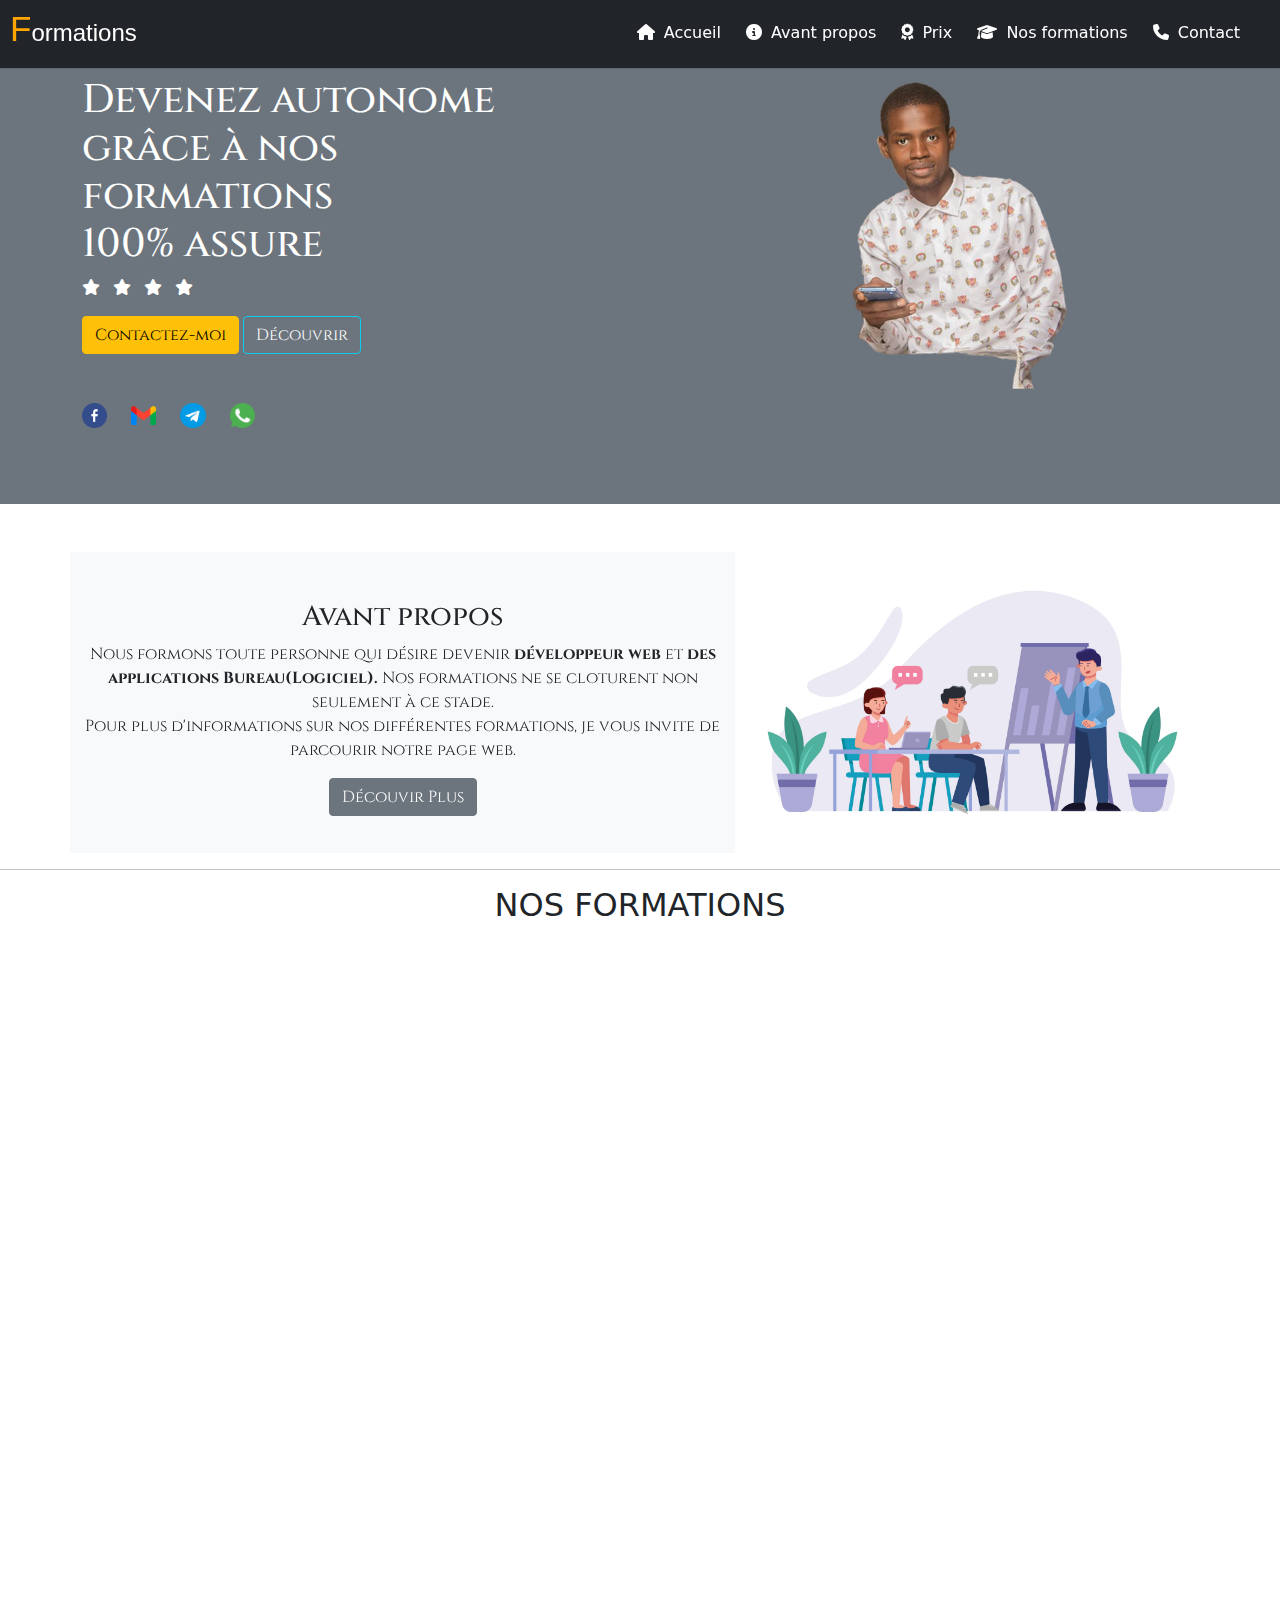
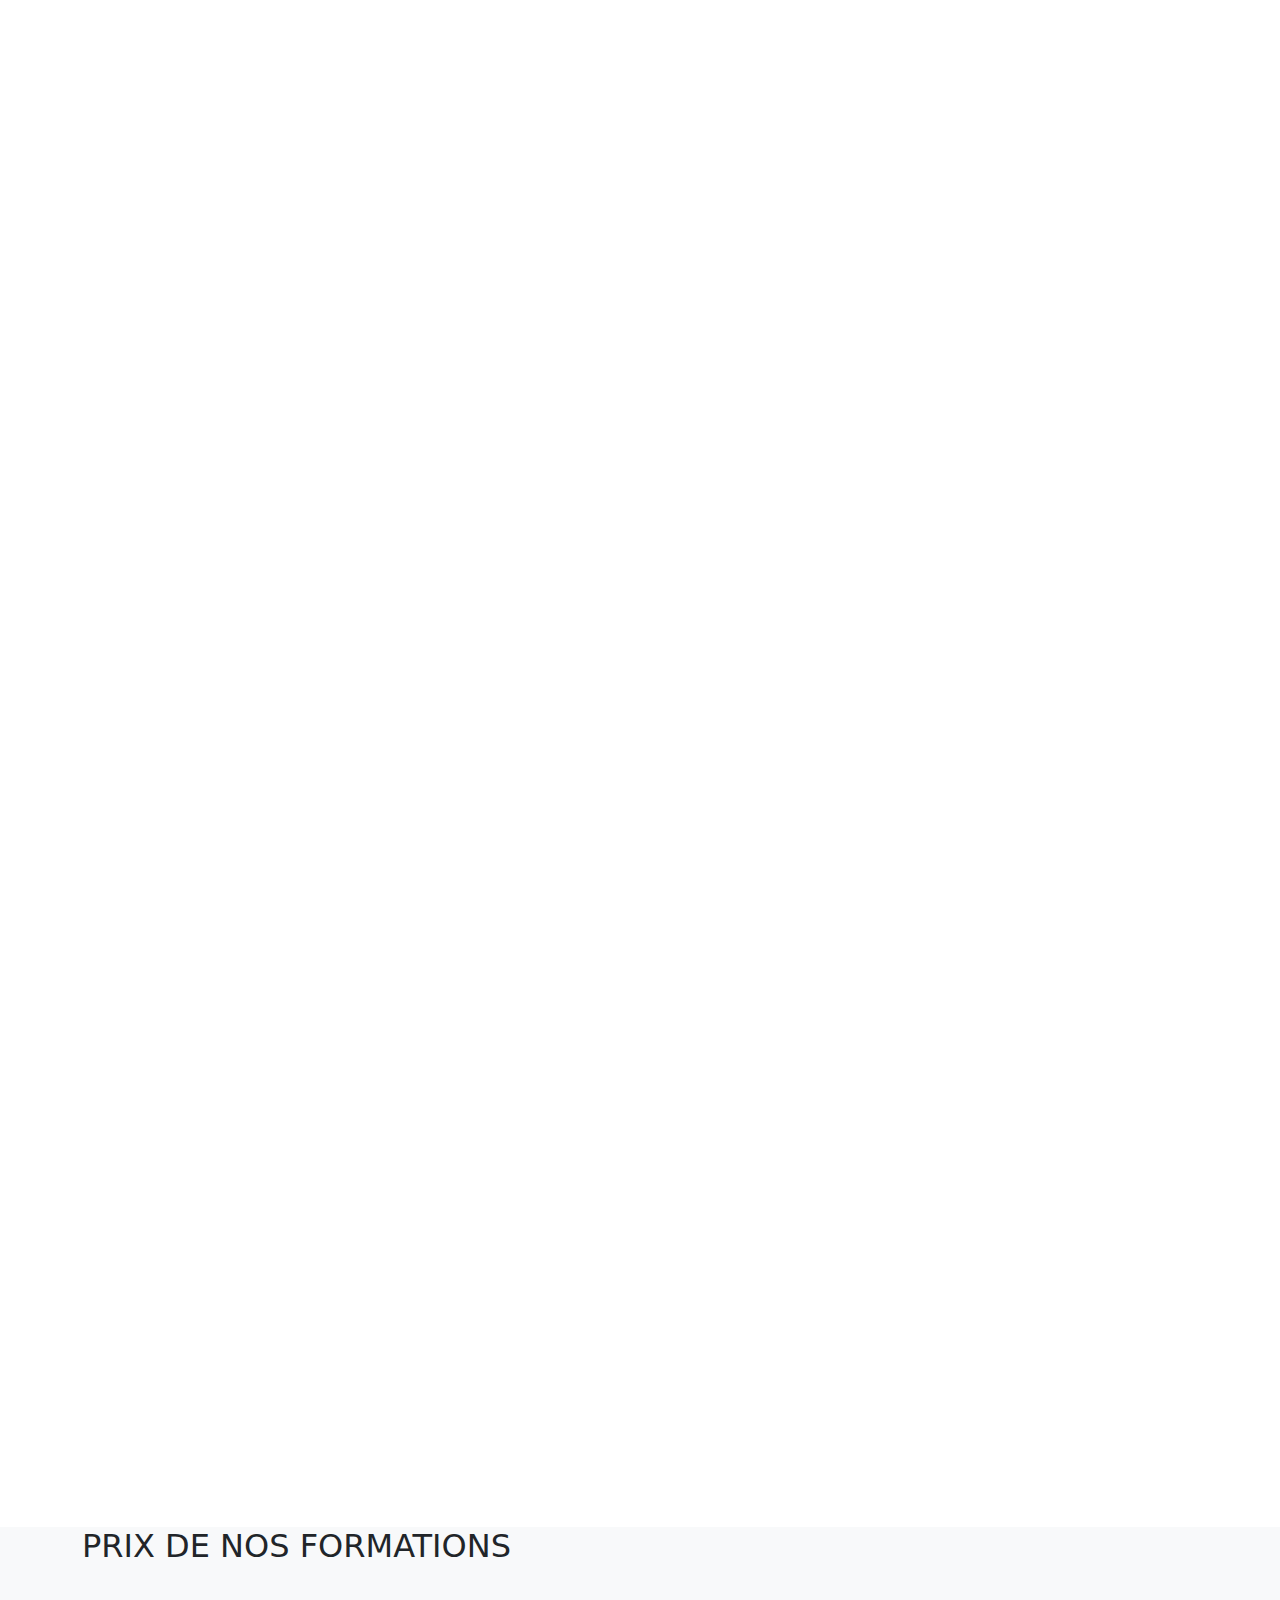
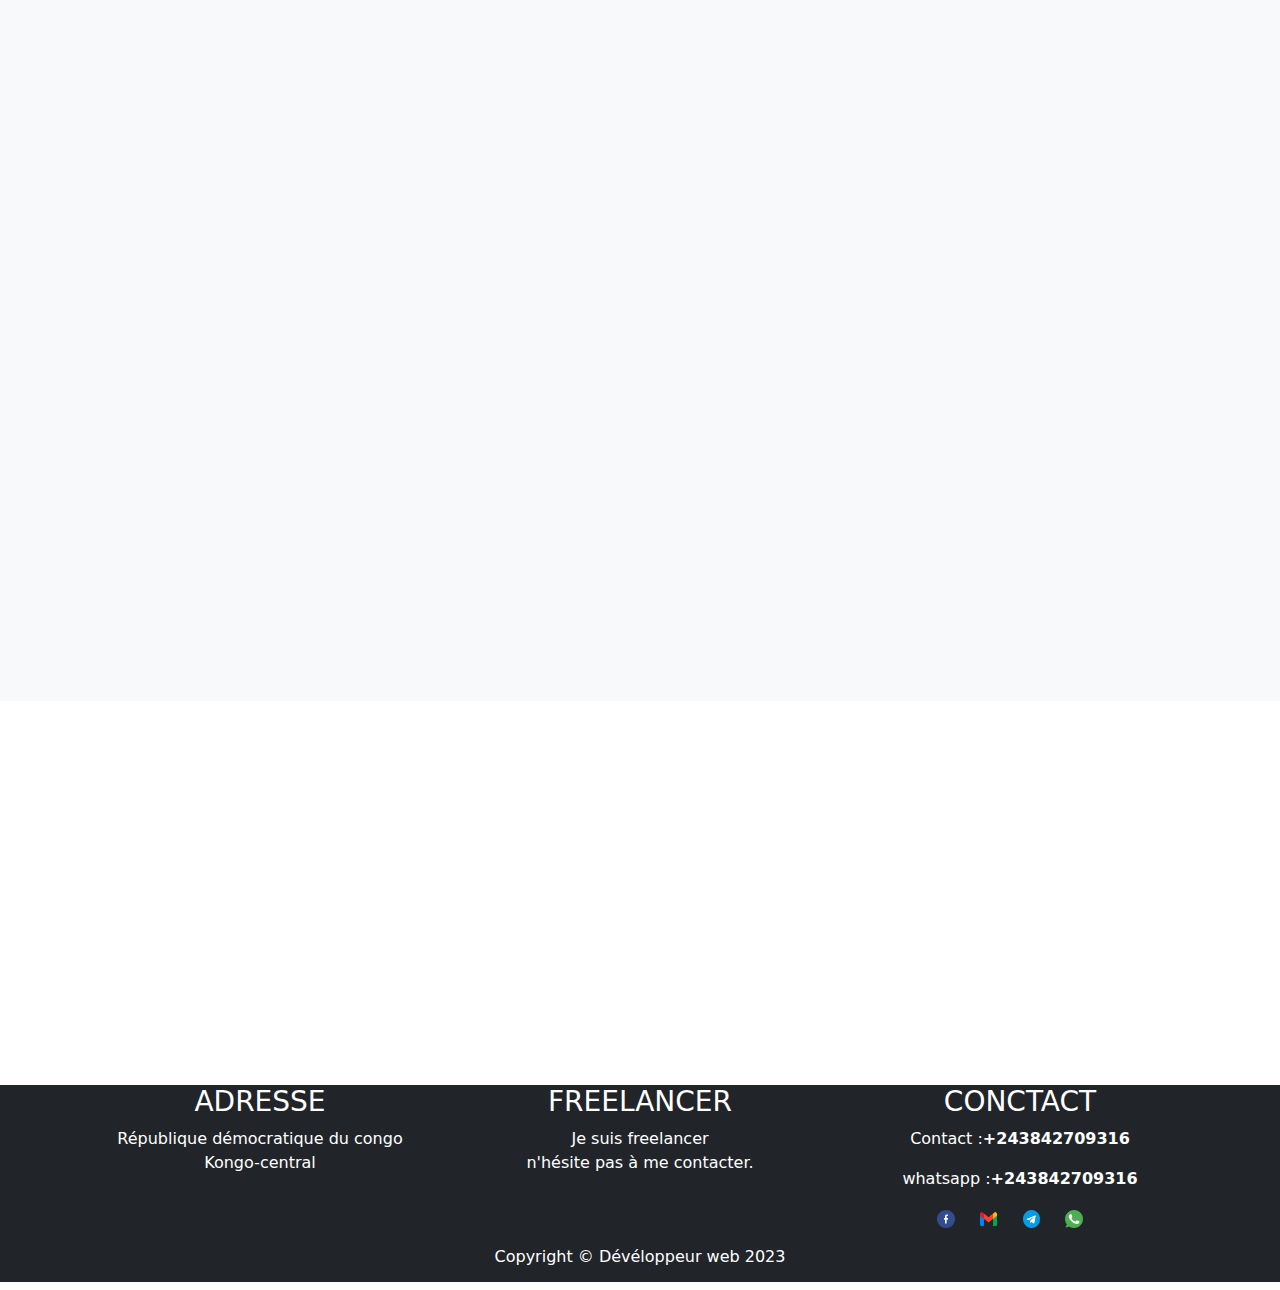
==== commit 21d4b340: "modification de l'avant propos" ====
--- a/Formation.html
+++ b/Formation.html
@@ -287,8 +287,7 @@
     <div class="row">
     <div class="col-md-7  text-center bg-light pt-5 avantPropos" data-aos="flip-left">
       <h3 id="Apropos">Avant propos</h3>
-      <P>Nous formons toute personne qui désire devenir <b> développeur web </b> et <b> des applications Bureau(Logiciel). </b> Nos formations ne se limitent non seulement à ce point. <br>
-         Nous apprenons aussi toute personne souhaitant  plus découvrir sur l'informatique. Pour plus d'informations sur nos différentes formations, je  vous invite de parcourir notre page web. </P>
+      <P>Nous formons toute personne qui désire devenir <b> développeur web </b> et <b> des applications Bureau(Logiciel). </b> Nos formations ne se cloturent non seulement à ce stade. <br> Pour plus d'informations sur nos différentes formations, je  vous invite de parcourir notre page web. </P>
     <a href="#formation" class="btn btn-secondary">Découvir Plus</a>
         </div>
 
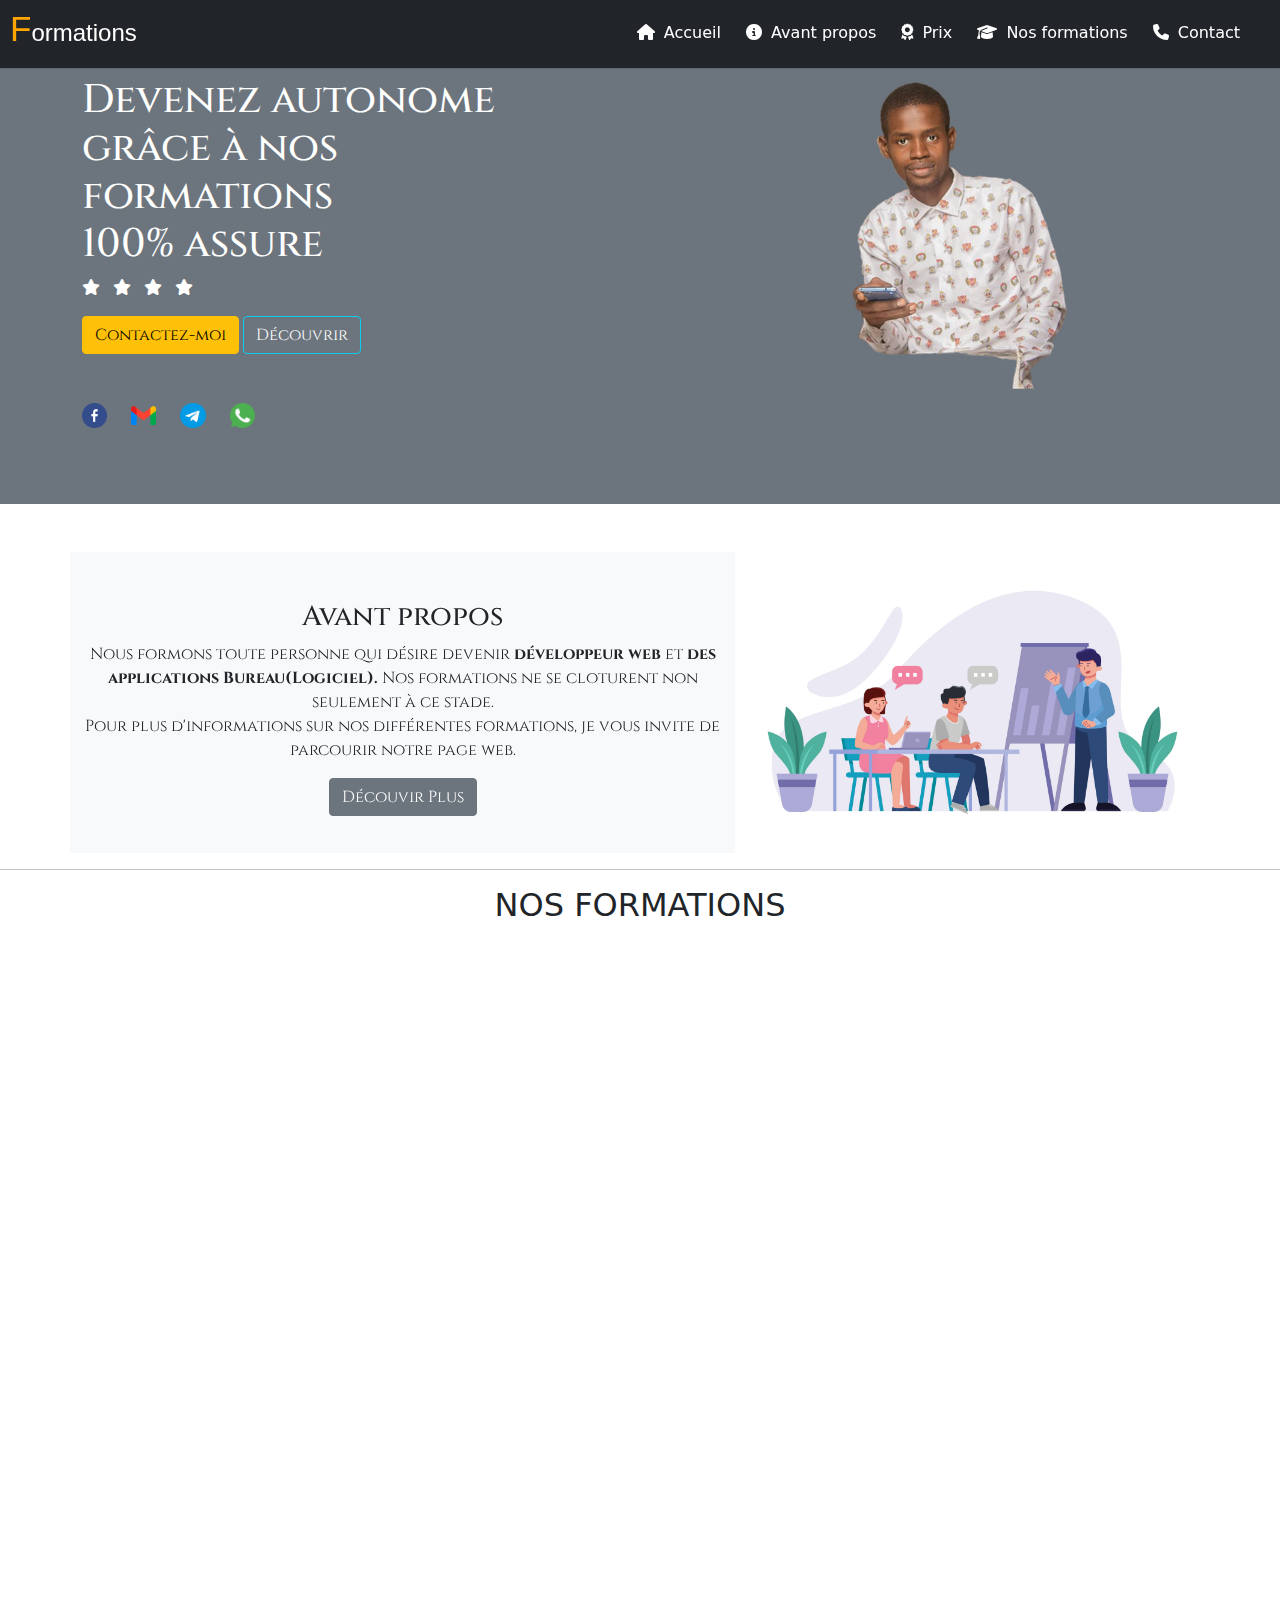
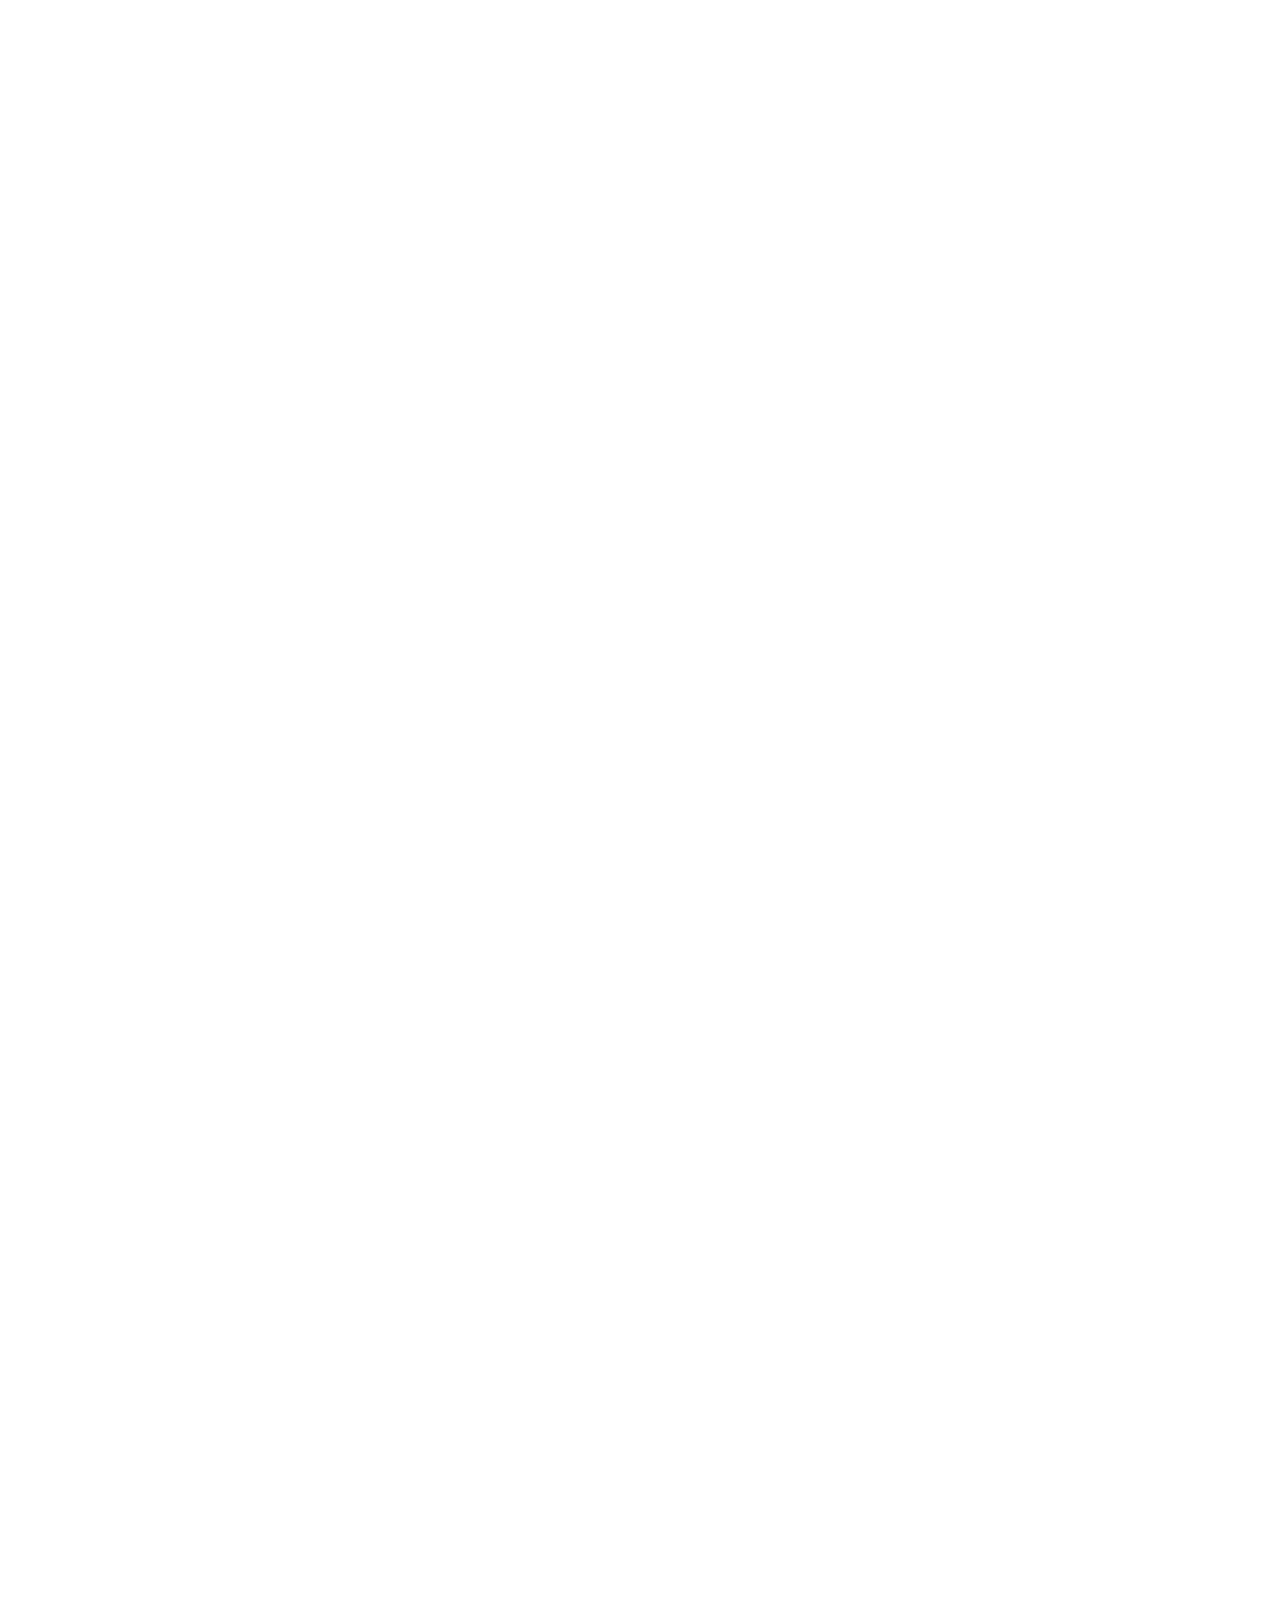
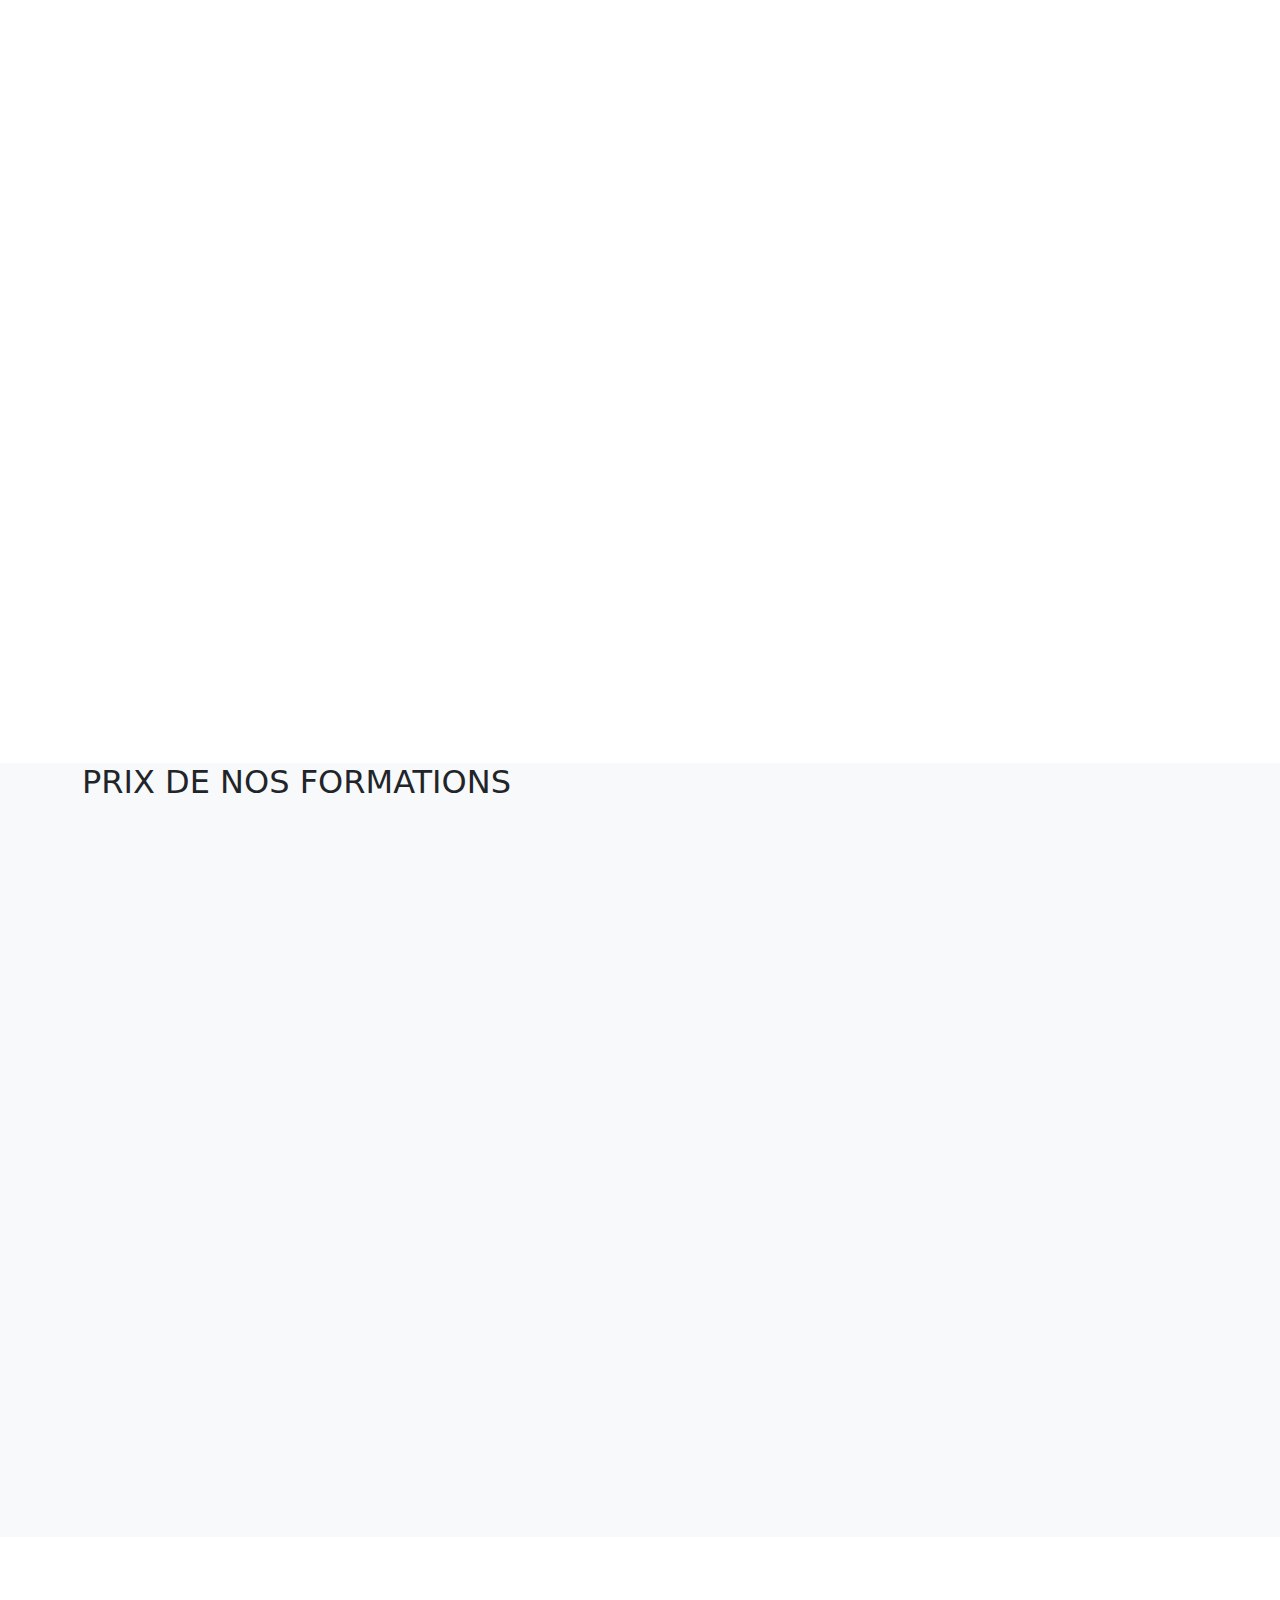
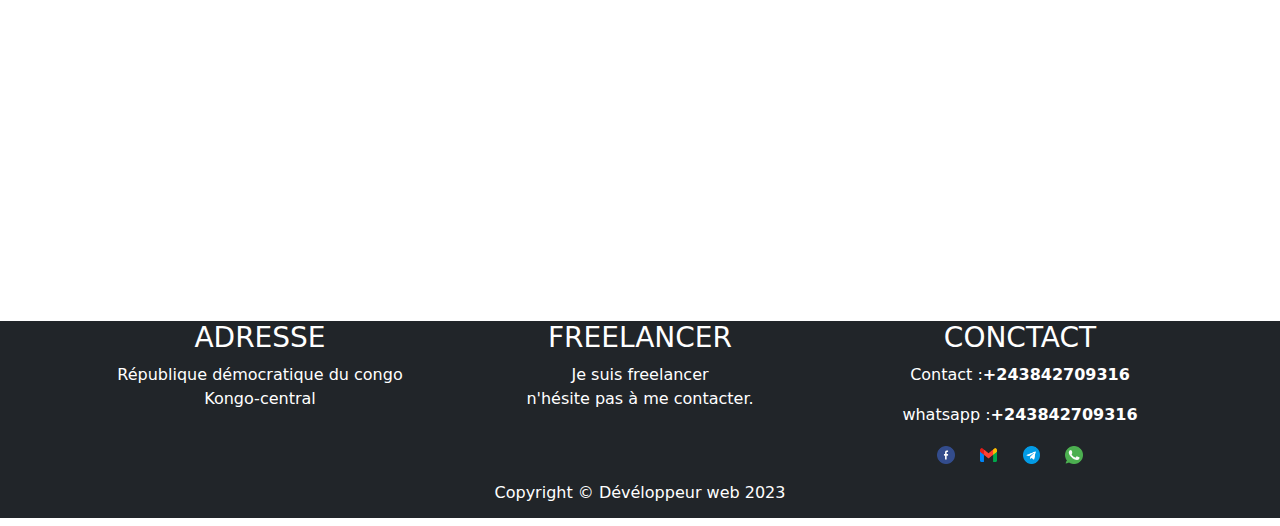
==== commit a5eac5ff: "change" ====
--- a/Formation.html
+++ b/Formation.html
@@ -458,12 +458,74 @@
         <img src="icon/2303128_bookmark_favourite_marked_special_star_icon (1).png" alt="">
         <img src="icon/2303128_bookmark_favourite_marked_special_star_icon (1).png" alt="">
     </div>
-    <h4 class="text-primary  ">Apprenez comment supprimer des virus informatique sur vos ordinateur et à protèger vos ordinateurs contre les virus informatique </h4>
-    <p>Nous formons des gens , à  protéger des ordinateurs contre les virus informatiques et à la suppression des virus.
+        <h4 class="text-primary  ">Apprenez comment supprimer des virus informatique sur vos ordinateur et à protèger vos ordinateurs contre les virus informatique </h4>
+        <p>Nous formons des gens , à  protéger des ordinateurs contre les virus informatiques et à la suppression des virus.
+        </p>
+        <a href="#contact" class="btn btn-danger  m-2"><i id="i" class="fa fa-phone"></i>Contactez moi</a>
+    </div>
+
+
+    <!--Ma 12 carte-->
+    <div class="col-md-5 bg-light shadow p-3 mt-5 m-2"  data-aos="flip-up">
+      <div class="cardre-img py-4">
+        <img src="icon/2303128_bookmark_favourite_marked_special_star_icon (1).png" alt="">
+        <img src="icon/2303128_bookmark_favourite_marked_special_star_icon (1).png" alt="">
+        <img src="icon/2303128_bookmark_favourite_marked_special_star_icon (1).png" alt="">
+    </div>
+        <h4 class="text-primary  ">Apprenez comment connecter des imprimantes en réseau et faire des impressions</h4>
+        <p>Apprendre à connecter les imprimantes en réseau, grâce à cette formation vous aurez la maitrise de connecter des imprimantes en réseau pour faire des impressions via un ordinatuer dans des entreprises.
+        </p>
+        <a href="#contact" class="btn btn-danger  m-2"><i id="i" class="fa fa-phone"></i>Contactez moi</a>
+    </div>
+
+
+     <!--Ma 13 carte-->
+      <!--Ma 14 carte-->
+      <div class="col-md-5 bg-light shadow p-3 mt-5 m-2"  data-aos="flip-up">
+        <div class="cardre-img py-4">
+          <img src="icon/2303128_bookmark_favourite_marked_special_star_icon (1).png" alt="">
+          <img src="icon/2303128_bookmark_favourite_marked_special_star_icon (1).png" alt="">
+          <img src="icon/2303128_bookmark_favourite_marked_special_star_icon (1).png" alt="">
+      </div>
+          <h4 class="text-primary  ">Apprenez à contrôler un ordinateur en distance ou un téléphone mobile</h4>
+          <p>Dans cette formation , vous serez capable de contrôler le téléphone à distance ainsi que les ordinateurs, grâce à cette formation vous serez en mesure de contrôler les appareil et les ordinateurs en distance
+          </p>
+          <a href="#contact" class="btn btn-danger  m-2"><i id="i" class="fa fa-phone"></i>Contactez moi</a>
+      </div>
+
+    
+
+
+    
+ <!--Ma 14 carte-->
+ <div class="col-md-5 bg-light shadow p-3 mt-5 m-2"  data-aos="flip-up">
+  <div class="cardre-img py-4">
+    <img src="icon/2303128_bookmark_favourite_marked_special_star_icon (1).png" alt="">
+    <img src="icon/2303128_bookmark_favourite_marked_special_star_icon (1).png" alt="">
+    <img src="icon/2303128_bookmark_favourite_marked_special_star_icon (1).png" alt="">
+</div>
+    <h4 class="text-primary  ">Apprenez à utiliser le Switch ou le commutateur et le câble réseau</h4>
+    <p>Apprenez à  utiliser le Switch et le câble réseau pour partager des information en passant par le Switch.
+       Dans cette formation vous serez en mesure de créer un réseau informatique en utilisant le Switch
     </p>
     <a href="#contact" class="btn btn-danger  m-2"><i id="i" class="fa fa-phone"></i>Contactez moi</a>
-
-    </div>
+</div>
+
+ <!--Ma 15 carte-->
+ <div class="col-md-5 bg-light shadow p-3 mt-5 m-2"  data-aos="flip-up">
+  <div class="cardre-img py-4">
+    <img src="icon/2303128_bookmark_favourite_marked_special_star_icon (1).png" alt="">
+    <img src="icon/2303128_bookmark_favourite_marked_special_star_icon (1).png" alt="">
+    <img src="icon/2303128_bookmark_favourite_marked_special_star_icon (1).png" alt="">
+</div>
+    <h4 class="text-primary  ">Apprenez à utiliser le routeur pour partager des informations</h4>
+    <p>Apprenez à  utiliser le routeur  pour partager des information en passant par ce dernier.
+       Dans cette formation vous serez en mesure de créer un réseau informatique en utilisant le routeur, ce qui vous permettra d'avoir une maitrise d'utilisation de routeur.
+    </p>
+    <a href="#contact" class="btn btn-danger  m-2"><i id="i" class="fa fa-phone"></i>Contactez moi</a>
+</div>
+
+
   </div>
 </div>
 
